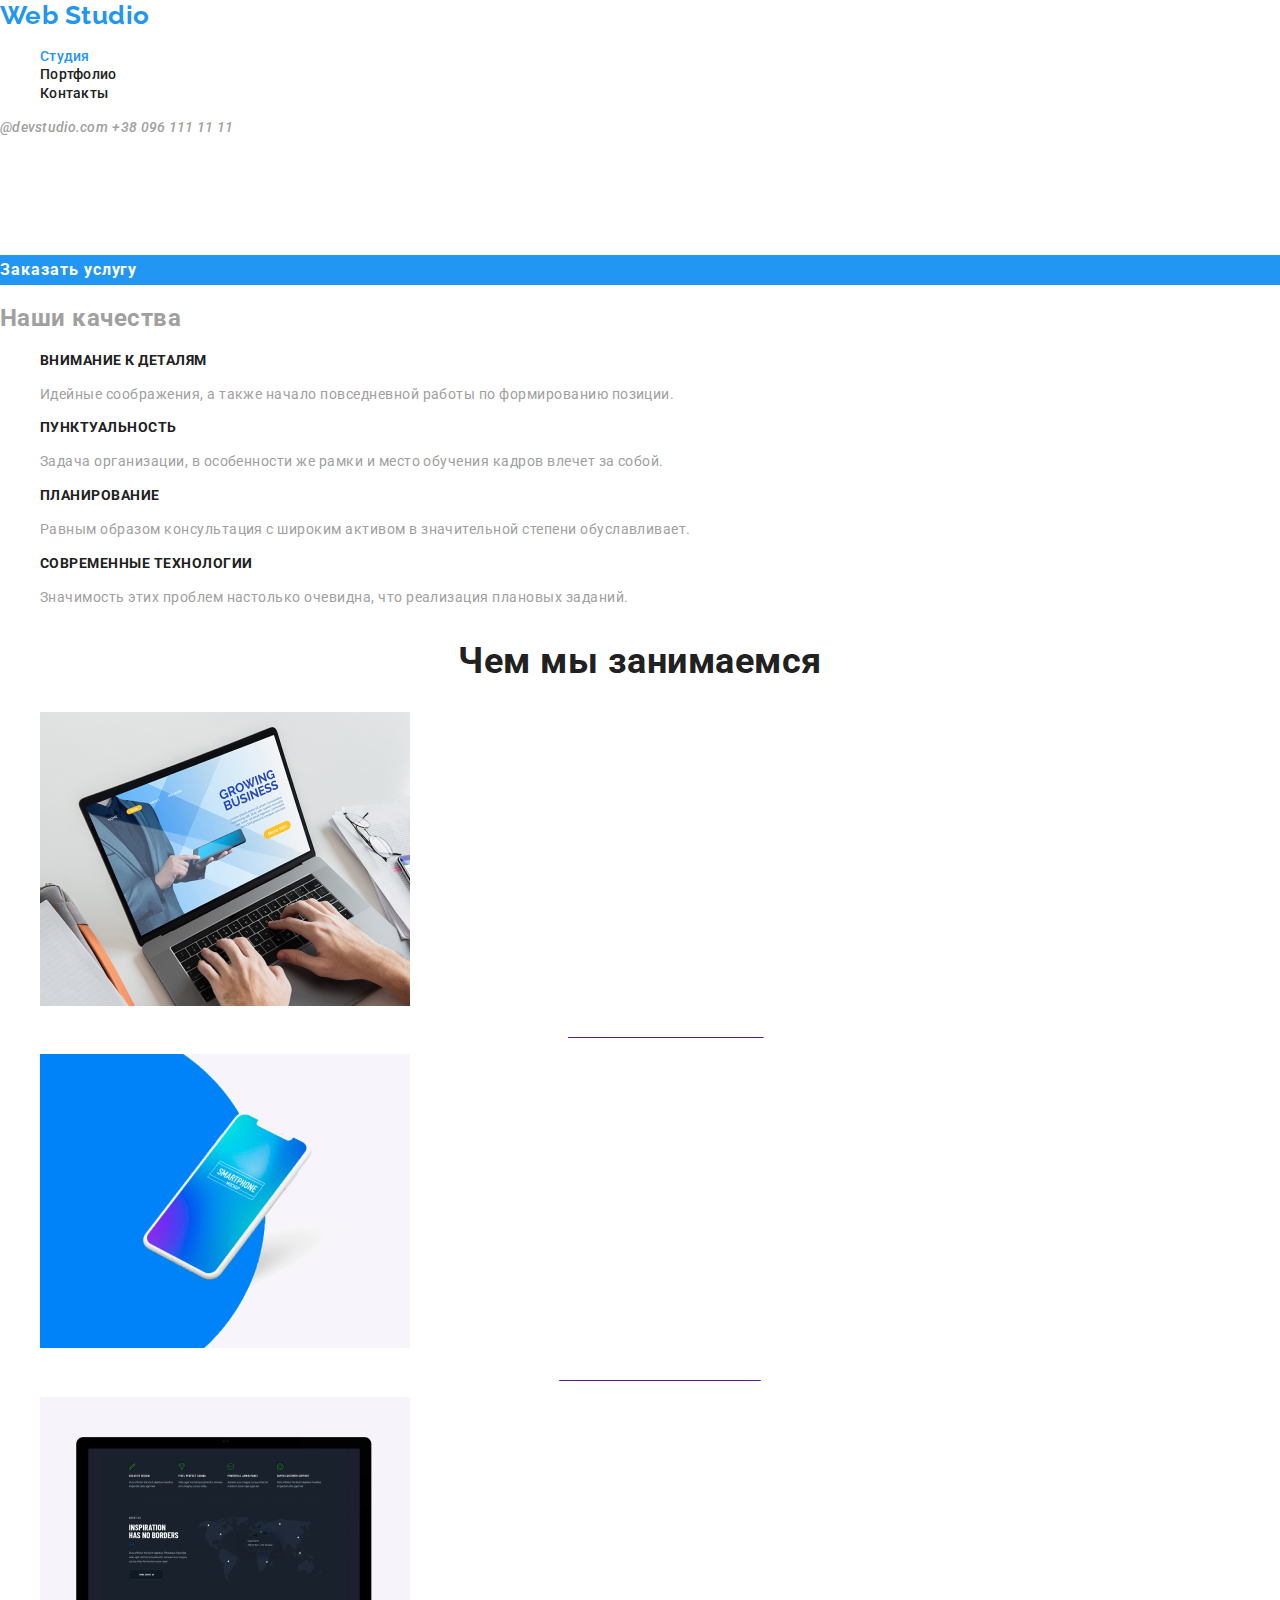
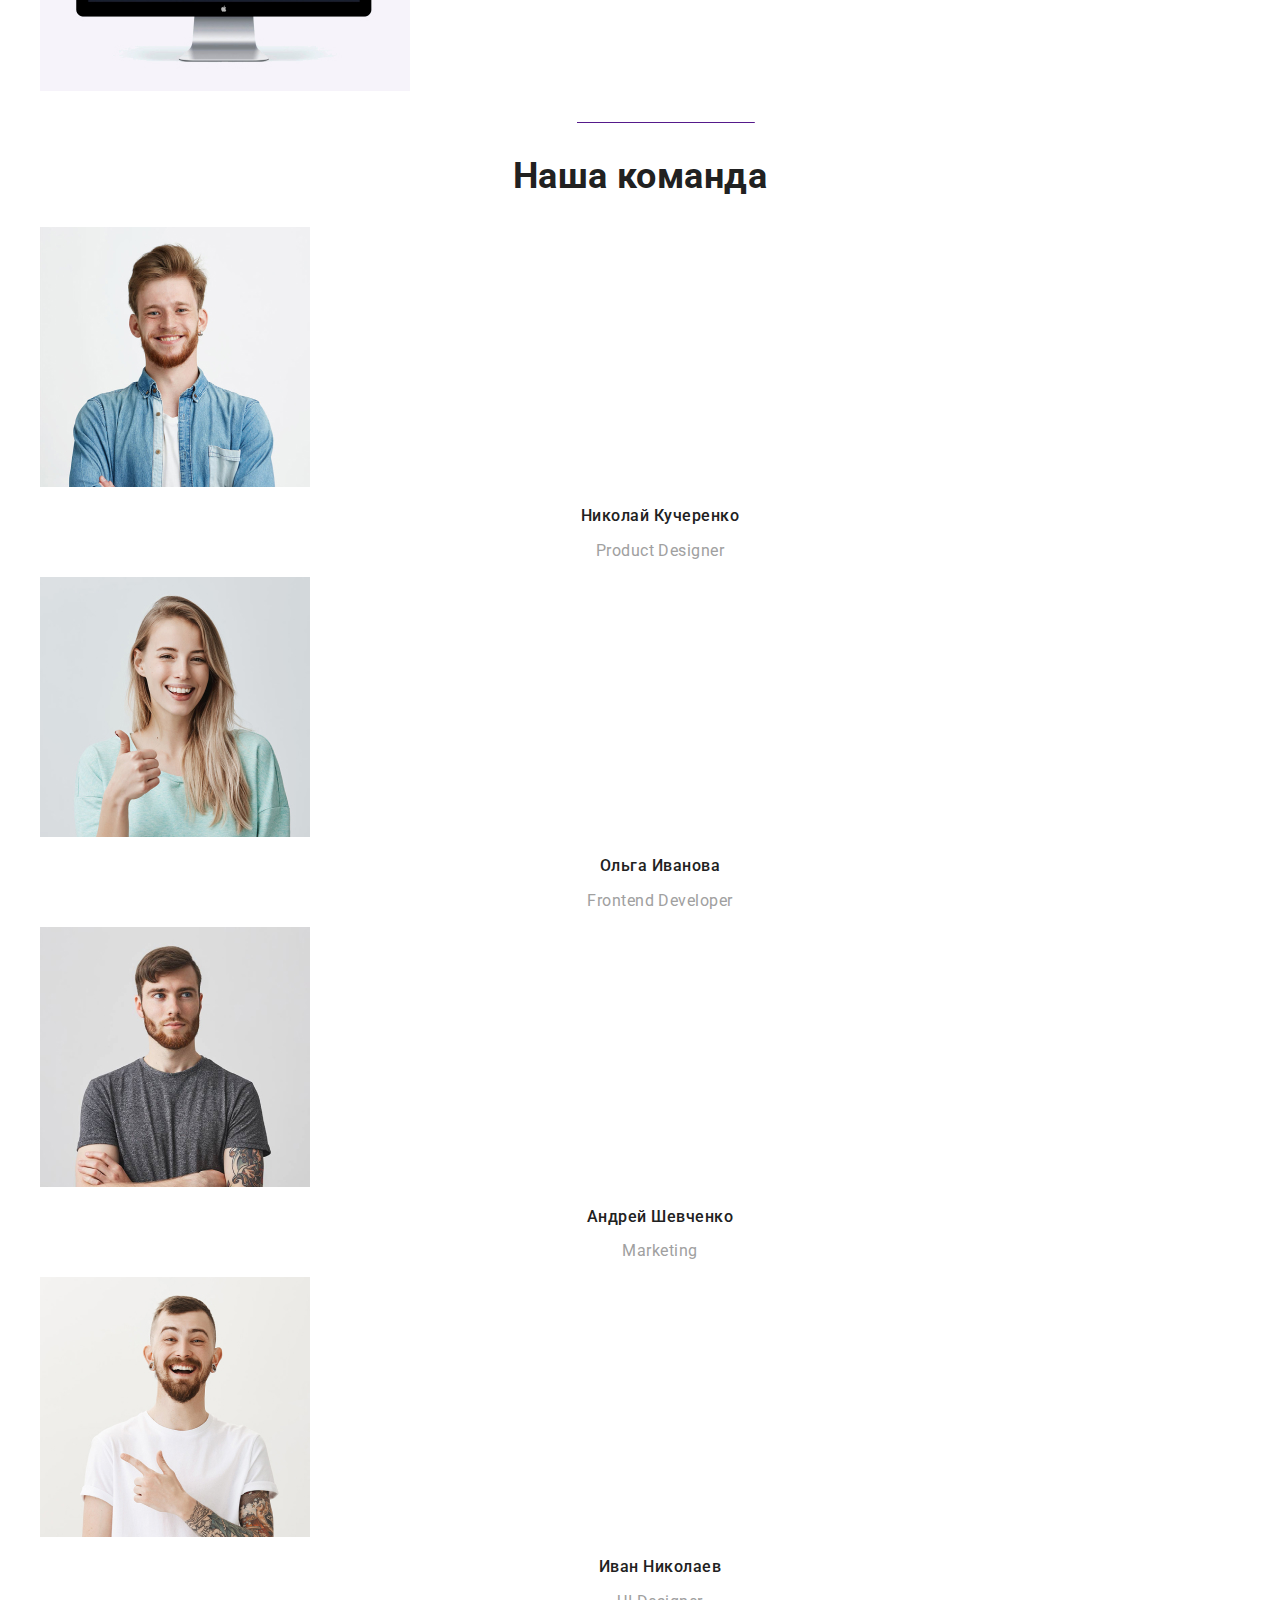
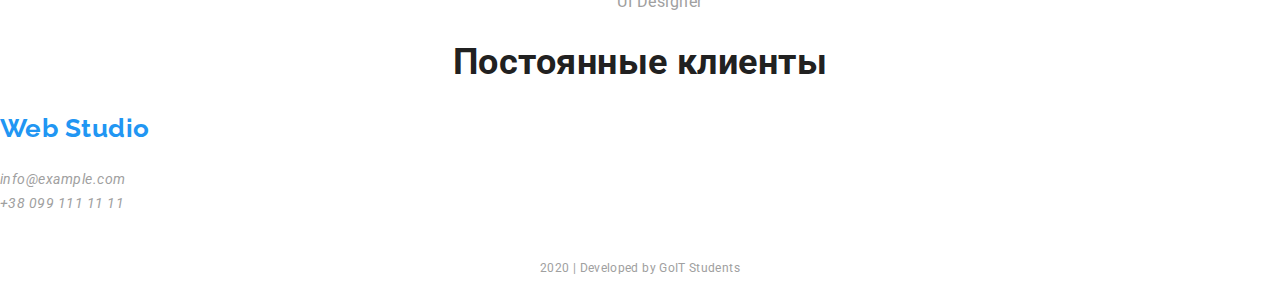
==== index.html @ 9e02251f "clone repository" ====
<!DOCTYPE html>
<html lang="ru">
  <head>
    <meta charset="UTF-8" />
    <meta name="viewport" content="width=device-width, initial-scale=1.0" />
    <title>Document</title>
    <link
      href="https://fonts.googleapis.com/css2?family=Raleway:wght@700&family=Roboto:wght@400;500;700&display=swap"
      rel="stylesheet"
    />
    <link
      rel="stylesheet"
      href="https://cdnjs.cloudflare.com/ajax/libs/modern-normalize/0.6.0/modern-normalize.min.css"
    />

    <link rel="stylesheet" href="./css/styles.css" />
  </head>
  <body class="page">
    <header>
      <nav>
        <a href="./index.html" class="logo"> Web Studio</a>
        <ul class="site-nav">
          <li><a href="./index.html" class="link current">Студия</a></li>
          <li><a href="./portfolio.html" class="link">Портфолио</a></li>
          <li><a href="" class="link">Контакты</a></li>
        </ul>
      </nav>
      <address class="auth-nav">
        <a href="info@devstudio.com" class="adress-link"> @devstudio.com</a>
        <a href="tel:+380961111111" class="adress-link"> +38 096 111 11 11</a>
      </address>
    </header>
    <main>
      <section class="hero">
        <h1 class="hero-title">Эффективные решения для вашего бизнеса</h1>
        <a href="" class="button">Заказать услугу</a>
      </section>
      <section class="section">
        <h2>Наши качества</h2>
        <ul class="advantages">
          <li>
            <a href=""></a>
            <h3 class="advantages-title">Внимание к деталям</h3>
            <p class="advantages-text">
              Идейные соображения, а также начало повседневной работы по
              формированию позиции.
            </p>
          </li>
          <li>
            <a href=""></a>
            <h3 class="advantages-title">Пунктуальность</h3>
            <p class="advantages-text">
              Задача организации, в особенности же рамки и место обучения кадров
              влечет за собой.
            </p>
          </li>
          <li>
            <a href=""></a>
            <h3 class="advantages-title">Планирование</h3>
            <p class="advantages-text">
              Равным образом консультация с широким активом в значительной
              степени обуславливает.
            </p>
          </li>
          <li>
            <a href=""></a>
            <h3 class="advantages-title">Современные технологии</h3>
            <p class="advantages-text">
              Значимость этих проблем настолько очевидна, что реализация
              плановых заданий.
            </p>
          </li>
        </ul>
      </section>
      <section class="section">
        <h2 class="section-title">Чем мы занимаемся</h2>
        <ul class="specialty">
          <li>
            <a href=""
              ><img src="./img/img1.jpg" alt="" width="370" />
              <h3 class="specialty-title">Десктопные приложения</h3></a
            >
          </li>
          <li>
            <a href=""
              ><img src="./img/box.jpg" alt="" width="370" />
              <h3 class="specialty-title">Мобильные приложения</h3></a
            >
          </li>
          <li>
            <a href=""
              ><img src="./img/img2.jpg" alt="" width="370" />
              <h3 class="specialty-title">Дизайнерские решения</h3></a
            >
          </li>
        </ul>
      </section>
      <section class="section">
        <h2 class="section-title">Наша команда</h2>
        <ul class="team">
          <li>
            <img src="./img/img3.jpg" alt="" width="270" />
            <h3 class="team-title">Николай Кучеренко</h3>
            <p class="team-worker">Product Designer</p>
            <ul>
              <li><a href="" aria-label="Instagram" class="team-link"></a></li>
              <li><a href="" aria-label="Twitter" class="team-link"></a></li>
              <li><a href="" aria-label="Facebook" class="team-link"></a></li>
              <li><a href="" aria-label="linkedin" class="team-link"></a></li>
            </ul>
          </li>
          <li>
            <img src="./img/img4.jpg" alt="" width="270" />
            <h3 class="team-title">Ольга Иванова</h3>
            <p class="team-worker">Frontend Developer</p>
            <ul>
              <li><a href="" aria-label="Instagram" class="team-link"></a></li>
              <li><a href="" aria-label="Twitter" class="team-link"></a></li>
              <li><a href="" aria-label="Facebook" class="team-link"></a></li>
              <li><a href="" aria-label="linkedin" class="team-link"></a></li>
            </ul>
          </li>
          <li>
            <img src="./img/img5.jpg" alt="" width="270" />
            <h3 class="team-title">Андрей Шевченко</h3>
            <p class="team-worker">Marketing</p>
            <ul>
              <li><a href="" aria-label="Instagram" class="team-link"></a></li>
              <li><a href="" aria-label="Twitter" class="team-link"></a></li>
              <li><a href="" aria-label="Facebook" class="team-link"></a></li>
              <li><a href="" aria-label="linkedin" class="team-link"></a></li>
            </ul>
          </li>
          <li>
            <img src="./img/img6.jpg " alt="" width="270" />
            <h3 class="team-title">Иван Николаев</h3>
            <p class="team-worker">UI Designer</p>
            <ul>
              <li><a href="" aria-label="Instagram" class="team-link"></a></li>
              <li><a href="" aria-label="Twitter" class="team-link"></a></li>
              <li><a href="" aria-label="Facebook" class="team-link"></a></li>
              <li><a href="" aria-label="linkedin" class="team-link"></a></li>
            </ul>
          </li>
        </ul>
      </section>
      <section class="section">
        <h2 class="section-title">Постоянные клиенты</h2>
        <ul class="customers">
          <li>
            <a
              href=""
              aria-label="Ссылка на компанию1"
              class="customers-link"
            ></a>
          </li>
          <li>
            <a
              href=""
              aria-label="Ссылка на компанию2"
              class="customers-lihk"
            ></a>
          </li>
          <li>
            <a
              href=""
              aria-label="Ссылка на компанию3"
              class="customers-lihk"
            ></a>
          </li>
          <li>
            <a
              href=""
              aria-label="Ссылка на компанию4"
              class="customers-lihk"
            ></a>
          </li>
          <li>
            <a
              href=""
              aria-label="Ссылка на компанию5"
              class="customers-lihk"
            ></a>
          </li>
          <li>
            <a
              href=""
              aria-label="Ссылка на компанию6"
              class="customers-lihk"
            ></a>
          </li>
        </ul>
      </section>
    </main>
    <footer>
      <div>
        <a href="./index.html" class="logo">Web Studio</a>
        <address>
          <span class="footer-title">г. Киев, пр-т Леси Украинки, 26</span>
          <br />
          <a href="info@example.com" class="footer-adress">info@example.com</a>
          <br />
          <a href="+380991111111" class="footer-adress">+38 099 111 11 11</a>
        </address>
      </div>
      <div>
        <b class="footer-title">присоединяйтесь</b>
        <ul>
          <li>
            <a
              href=""
              aria-label="ссылка на Instagram"
              class="socials-link"
            ></a>
          </li>
          <li><a href="" aria-label="Twitter" class="socials-link"></a></li>
          <li><a href="" aria-label="Facebook" class="socials-link"></a></li>
          <li><a href="" aria-label="linkedin" class="socials-link"></a></li>
        </ul>
      </div>
      <p class="last-line">2020 | Developed by GoIT Students</p>
    </footer>
  </body>
</html>
---- css/styles.css ----
:root {
  --primary-text-color: #a0a0a0;
  --title-text-color: #212121;
  --white-title-text-color: #ffffff;
  --accent-color: #2196f3;
  --footer-text-color: rgba(255, 255, 255, 0.6);
  --last-content: rgba(255, 255, 255, 0.4);
  --portfolio-button: #F5F4FA;
  --portfolio-text: #757575;
}
.page {
  background-color: var(--white-title-text-color);
  color: var(--primary-text-color);

  font-family: Roboto, sans-serif;
  letter-spacing: 0.03em;
}
ul {
  list-style: none;
}
.logo {
  color: var(--accent-color);
  font-family: Raleway, sans-serif;
  text-decoration: none;

  font-weight: 700;
  font-size: 26px;
  line-height: 1.19;
}
/*site-nav*/

.site-nav .link {
  color: var(--title-text-color);
  letter-spacing: 0.02em;
  text-decoration: none;

  font-weight: 500;
  font-size: 14px;
  line-height: 1.14;
}
.site-nav .link:hover,
.site-nav .link:focus {
  color: var(--accent-color);
}
.site-nav .link.current {
  color: var(--accent-color);
}
.auth-nav .adress-link {
  color: var(--primary-text-color);
  letter-spacing: 0.02em;
  text-decoration: none;

  font-weight: 500;
  font-size: 14px;
  line-height: 1.14;
}
.adress-link:hover,
.adress-link:focus {
  color: var(--accent-color);
}
/* main*/
.hero {
  letter-spacing: 0.06em;
}
.hero .hero-title,
.hero .hero-link {
  color: var(--white-title-text-color);
}
.hero .hero-title {
  font-weight: 900;
  font-size: 44px;
  line-height: 1.36;
  text-align: center;
  text-transform: uppercase;
}
.hero .button {
  font-weight: 700;
  font-size: 16px;
  line-height: 1.87;
  display: flex;
  align-items: center;
  text-align: center;
  text-decoration: none;
}

.section-title {
  color: var(--title-text-color);

  font-weight: 700;
  font-size: 36px;
  line-height: 1.17;
  text-align: center;
}
.advantages .advantages-title {
  color: var(--title-text-color);

  font-weight: 700;
  font-size: 14px;
  line-height: 1.14;
  text-transform: uppercase;
}
.advantages-text {
  font-size: 14px;
  line-height: 1.71;
}
.specialty-title {
  color: var(--white-title-text-color);

  font-weight: 700;
  font-size: 14px;
  line-height: 1.14;
  text-align: center;
  text-transform: uppercase;
}
.team-title {
  color: var(--title-text-color);

  font-weight: 500;
  font-size: 16px;
  line-height: 1.18;
  text-align: center;
}
.team-link:hover,
.team-link:focus {
  color: var(--accent-color);
}
.team-worker {
  font-size: 16px;
  line-height: 1.18;
  text-align: center;
}
.customers-link:hover,
.customers-link:focus {
  color: var(--accent-color);
}
.button {
  color: var(--white-title-text-color);
  background-color: var(--accent-color);
  font-family: inherit;
}
/*footer*/
.socials-link:hover,
.socials-link:focus {
  color: var(--accent-color);
}
.footer-title {
  color: var(--white-title-text-color);
  font-size: 14px;
  line-height: 1.71;
}
.footer-adress {
  color: var(--primary-text-color);
  font-size: 14px;
  line-height: 1.71;
  text-decoration: none;
}
.socials-link:hover,
.socials-link:focus {
  color: var(--accent-color);
}
.last-line {
  font-size: 12px;
  line-height: 2;
  text-align: center;
  letter-spacing: 0.03em;
}
/*portfolio*/
.button-link {
  color: var(--title-text-color);
  background-color: var(--portfolio-button)

  font-weight: 500;
  font-size: 16px;
  line-height: 1.62;
  text-align: center;
  
}
.portfolio-titles {
  color: var(--title-text-color);

  font-weight: 700;
  font-size: 18px;
  line-height: 2;
  letter-spacing: 0.06em;
}
.portfolio-text {
  color: var(--portfolio-text);
  font-weight: 700;
  font-size: 18px;
  line-height: 2;
  letter-spacing: 0.06em;
}
.portfolio-text-accent {
  color: var(--white-title-text-color);
  background-color: var(--accent-color);

  font-size: 18px;
  line-height: 1.56;
}
.portfolio-links {
  text-decoration: none;
}
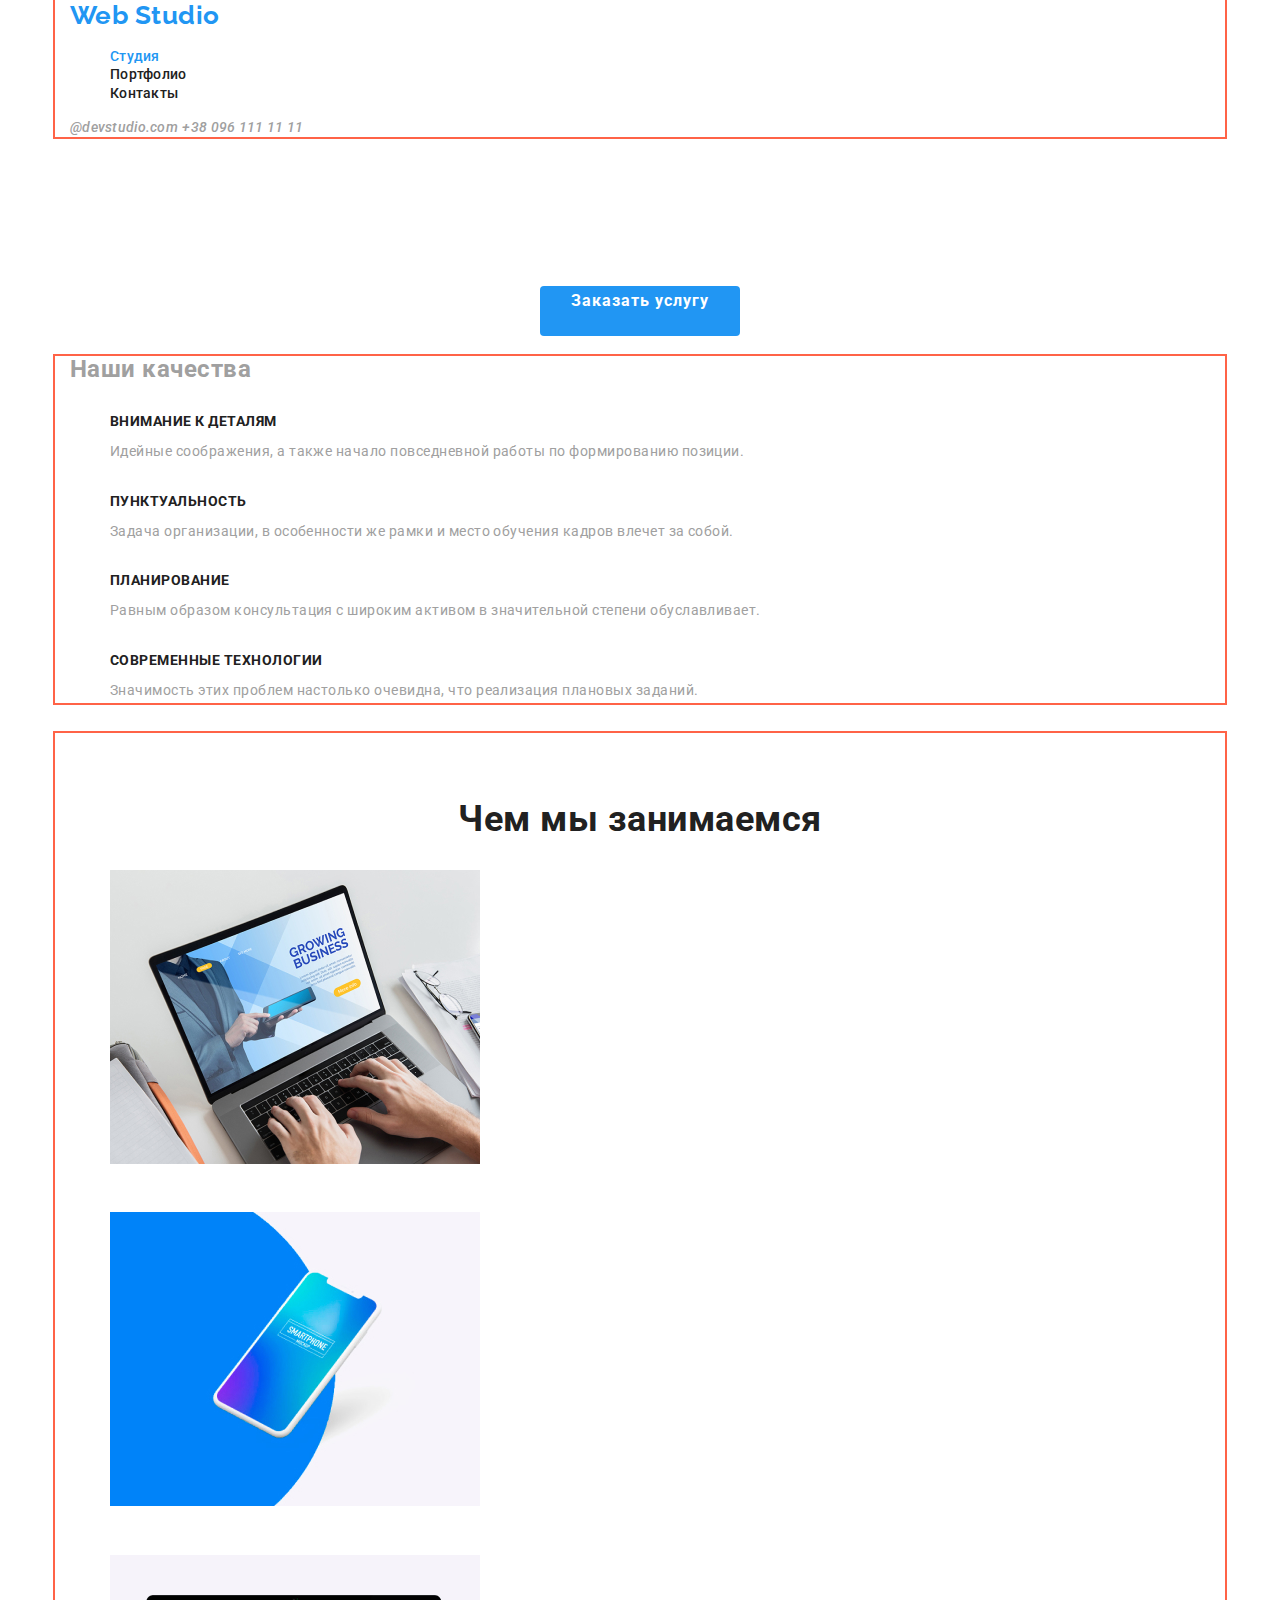
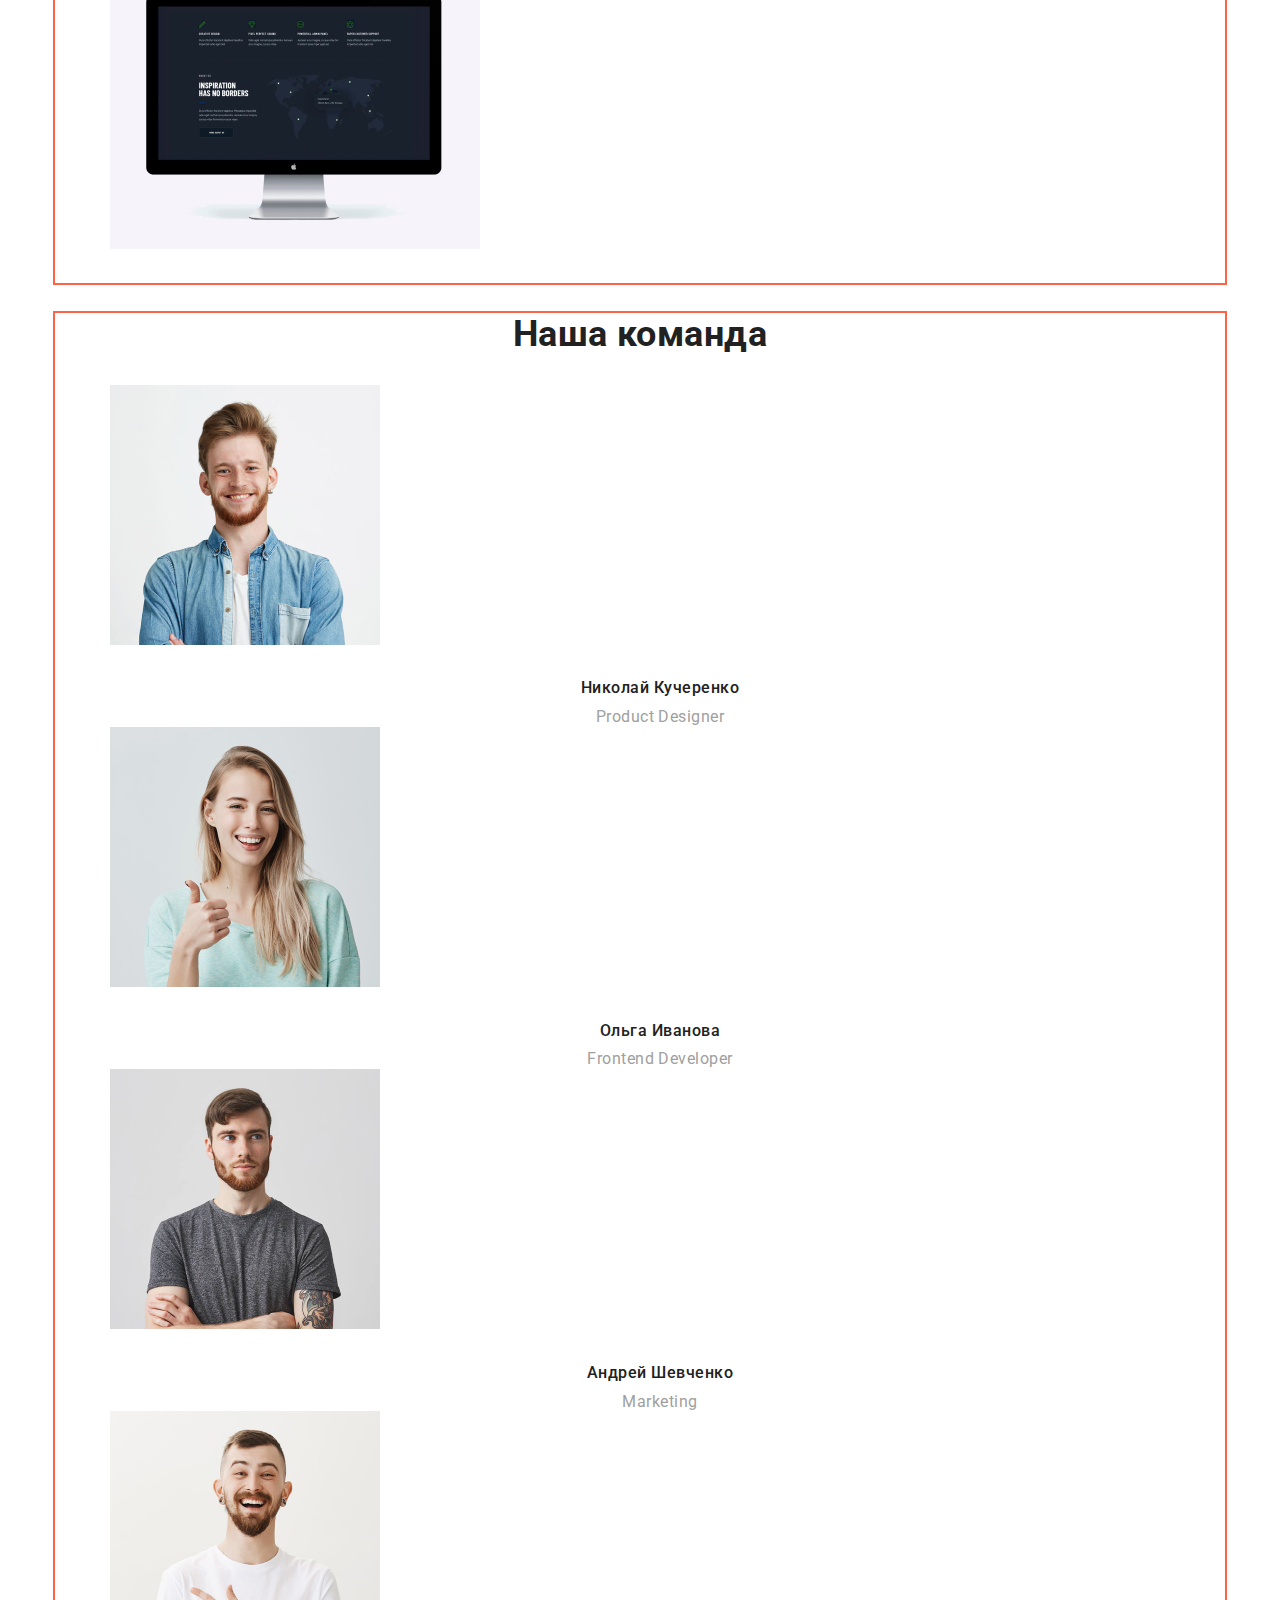
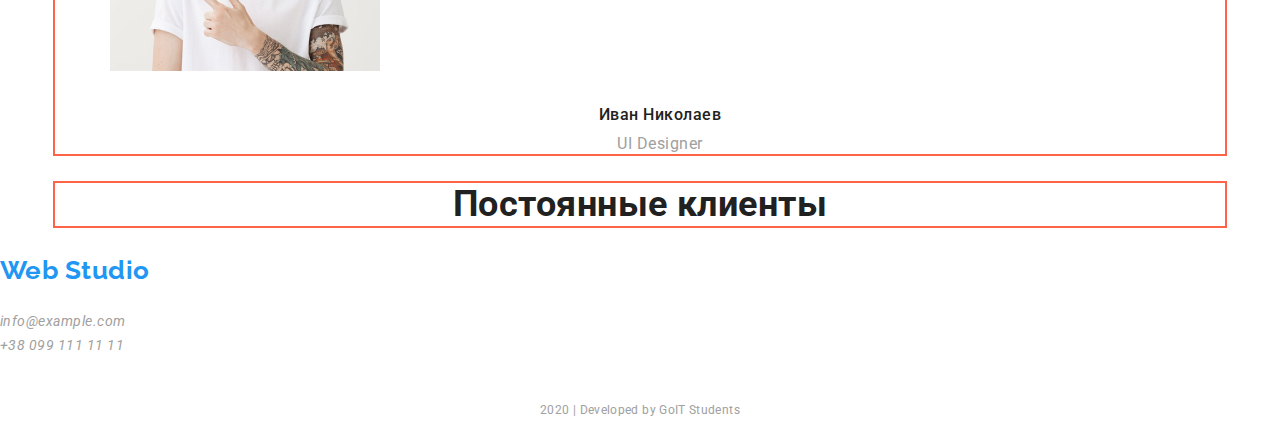
==== commit 78e5fd6b: "3" ====
--- a/index.html
+++ b/index.html
@@ -1,224 +1,253 @@
-<!DOCTYPE html>
-<html lang="ru">
-  <head>
-    <meta charset="UTF-8" />
-    <meta name="viewport" content="width=device-width, initial-scale=1.0" />
-    <title>Document</title>
-    <link
-      href="https://fonts.googleapis.com/css2?family=Raleway:wght@700&family=Roboto:wght@400;500;700&display=swap"
-      rel="stylesheet"
-    />
-    <link
-      rel="stylesheet"
-      href="https://cdnjs.cloudflare.com/ajax/libs/modern-normalize/0.6.0/modern-normalize.min.css"
-    />
-
-    <link rel="stylesheet" href="./css/styles.css" />
-  </head>
-  <body class="page">
-    <header>
-      <nav>
-        <a href="./index.html" class="logo"> Web Studio</a>
-        <ul class="site-nav">
-          <li><a href="./index.html" class="link current">Студия</a></li>
-          <li><a href="./portfolio.html" class="link">Портфолио</a></li>
-          <li><a href="" class="link">Контакты</a></li>
-        </ul>
-      </nav>
-      <address class="auth-nav">
-        <a href="info@devstudio.com" class="adress-link"> @devstudio.com</a>
-        <a href="tel:+380961111111" class="adress-link"> +38 096 111 11 11</a>
-      </address>
-    </header>
-    <main>
-      <section class="hero">
-        <h1 class="hero-title">Эффективные решения для вашего бизнеса</h1>
-        <a href="" class="button">Заказать услугу</a>
-      </section>
-      <section class="section">
-        <h2>Наши качества</h2>
-        <ul class="advantages">
-          <li>
-            <a href=""></a>
-            <h3 class="advantages-title">Внимание к деталям</h3>
-            <p class="advantages-text">
-              Идейные соображения, а также начало повседневной работы по
-              формированию позиции.
-            </p>
-          </li>
-          <li>
-            <a href=""></a>
-            <h3 class="advantages-title">Пунктуальность</h3>
-            <p class="advantages-text">
-              Задача организации, в особенности же рамки и место обучения кадров
-              влечет за собой.
-            </p>
-          </li>
-          <li>
-            <a href=""></a>
-            <h3 class="advantages-title">Планирование</h3>
-            <p class="advantages-text">
-              Равным образом консультация с широким активом в значительной
-              степени обуславливает.
-            </p>
-          </li>
-          <li>
-            <a href=""></a>
-            <h3 class="advantages-title">Современные технологии</h3>
-            <p class="advantages-text">
-              Значимость этих проблем настолько очевидна, что реализация
-              плановых заданий.
-            </p>
-          </li>
-        </ul>
-      </section>
-      <section class="section">
-        <h2 class="section-title">Чем мы занимаемся</h2>
-        <ul class="specialty">
-          <li>
-            <a href=""
-              ><img src="./img/img1.jpg" alt="" width="370" />
-              <h3 class="specialty-title">Десктопные приложения</h3></a
-            >
-          </li>
-          <li>
-            <a href=""
-              ><img src="./img/box.jpg" alt="" width="370" />
-              <h3 class="specialty-title">Мобильные приложения</h3></a
-            >
-          </li>
-          <li>
-            <a href=""
-              ><img src="./img/img2.jpg" alt="" width="370" />
-              <h3 class="specialty-title">Дизайнерские решения</h3></a
-            >
-          </li>
-        </ul>
-      </section>
-      <section class="section">
-        <h2 class="section-title">Наша команда</h2>
-        <ul class="team">
-          <li>
-            <img src="./img/img3.jpg" alt="" width="270" />
-            <h3 class="team-title">Николай Кучеренко</h3>
-            <p class="team-worker">Product Designer</p>
-            <ul>
-              <li><a href="" aria-label="Instagram" class="team-link"></a></li>
-              <li><a href="" aria-label="Twitter" class="team-link"></a></li>
-              <li><a href="" aria-label="Facebook" class="team-link"></a></li>
-              <li><a href="" aria-label="linkedin" class="team-link"></a></li>
-            </ul>
-          </li>
-          <li>
-            <img src="./img/img4.jpg" alt="" width="270" />
-            <h3 class="team-title">Ольга Иванова</h3>
-            <p class="team-worker">Frontend Developer</p>
-            <ul>
-              <li><a href="" aria-label="Instagram" class="team-link"></a></li>
-              <li><a href="" aria-label="Twitter" class="team-link"></a></li>
-              <li><a href="" aria-label="Facebook" class="team-link"></a></li>
-              <li><a href="" aria-label="linkedin" class="team-link"></a></li>
-            </ul>
-          </li>
-          <li>
-            <img src="./img/img5.jpg" alt="" width="270" />
-            <h3 class="team-title">Андрей Шевченко</h3>
-            <p class="team-worker">Marketing</p>
-            <ul>
-              <li><a href="" aria-label="Instagram" class="team-link"></a></li>
-              <li><a href="" aria-label="Twitter" class="team-link"></a></li>
-              <li><a href="" aria-label="Facebook" class="team-link"></a></li>
-              <li><a href="" aria-label="linkedin" class="team-link"></a></li>
-            </ul>
-          </li>
-          <li>
-            <img src="./img/img6.jpg " alt="" width="270" />
-            <h3 class="team-title">Иван Николаев</h3>
-            <p class="team-worker">UI Designer</p>
-            <ul>
-              <li><a href="" aria-label="Instagram" class="team-link"></a></li>
-              <li><a href="" aria-label="Twitter" class="team-link"></a></li>
-              <li><a href="" aria-label="Facebook" class="team-link"></a></li>
-              <li><a href="" aria-label="linkedin" class="team-link"></a></li>
-            </ul>
-          </li>
-        </ul>
-      </section>
-      <section class="section">
-        <h2 class="section-title">Постоянные клиенты</h2>
-        <ul class="customers">
-          <li>
-            <a
-              href=""
-              aria-label="Ссылка на компанию1"
-              class="customers-link"
-            ></a>
-          </li>
-          <li>
-            <a
-              href=""
-              aria-label="Ссылка на компанию2"
-              class="customers-lihk"
-            ></a>
-          </li>
-          <li>
-            <a
-              href=""
-              aria-label="Ссылка на компанию3"
-              class="customers-lihk"
-            ></a>
-          </li>
-          <li>
-            <a
-              href=""
-              aria-label="Ссылка на компанию4"
-              class="customers-lihk"
-            ></a>
-          </li>
-          <li>
-            <a
-              href=""
-              aria-label="Ссылка на компанию5"
-              class="customers-lihk"
-            ></a>
-          </li>
-          <li>
-            <a
-              href=""
-              aria-label="Ссылка на компанию6"
-              class="customers-lihk"
-            ></a>
-          </li>
-        </ul>
-      </section>
-    </main>
-    <footer>
-      <div>
-        <a href="./index.html" class="logo">Web Studio</a>
-        <address>
-          <span class="footer-title">г. Киев, пр-т Леси Украинки, 26</span>
-          <br />
-          <a href="info@example.com" class="footer-adress">info@example.com</a>
-          <br />
-          <a href="+380991111111" class="footer-adress">+38 099 111 11 11</a>
-        </address>
-      </div>
-      <div>
-        <b class="footer-title">присоединяйтесь</b>
-        <ul>
-          <li>
-            <a
-              href=""
-              aria-label="ссылка на Instagram"
-              class="socials-link"
-            ></a>
-          </li>
-          <li><a href="" aria-label="Twitter" class="socials-link"></a></li>
-          <li><a href="" aria-label="Facebook" class="socials-link"></a></li>
-          <li><a href="" aria-label="linkedin" class="socials-link"></a></li>
-        </ul>
-      </div>
-      <p class="last-line">2020 | Developed by GoIT Students</p>
-    </footer>
-  </body>
-</html>
+<!DOCTYPE html>
+<html lang="ru">
+  <head>
+    <meta charset="UTF-8" />
+    <meta name="viewport" content="width=device-width, initial-scale=1.0" />
+    <title>Document</title>
+    <link
+      href="https://fonts.googleapis.com/css2?family=Raleway:wght@700&family=Roboto:wght@400;500;700&display=swap"
+      rel="stylesheet"
+    />
+    <link
+      rel="stylesheet"
+      href="https://cdnjs.cloudflare.com/ajax/libs/modern-normalize/0.6.0/modern-normalize.min.css"
+    />
+    <link rel="stylesheet" href="./css/styles.css" />
+  </head>
+  <body class="page">
+    <header>
+      <div class="container">
+        <nav class="header-nav">
+          <a href="./index.html" class="logo"> Web Studio</a>
+          <ul class="site-nav">
+            <li><a href="./index.html" class="link current">Студия</a></li>
+            <li><a href="./portfolio.html" class="link">Портфолио</a></li>
+            <li><a href="" class="link">Контакты</a></li>
+          </ul>
+        </nav>
+        <address class="auth-nav">
+          <a href="info@devstudio.com" class="adress-link"> @devstudio.com</a>
+          <a href="tel:+380961111111" class="adress-link"> +38 096 111 11 11</a>
+        </address>
+      </div>
+    </header>
+    <main>
+      <section class="hero">
+        <h1 class="hero-title">
+          Эффективные решения для вашего бизнеса
+        </h1>
+        <a href="#" class="button">Заказать услугу</a>
+      </section>
+      <section class="section">
+        <div class="container">
+          <h2>Наши качества</h2>
+          <ul class="advantages">
+            <li>
+              <a href="./img/"></a>
+              <h3 class="advantages-title">Внимание к деталям</h3>
+              <p class="advantages-text">
+                Идейные соображения, а также начало повседневной работы по
+                формированию позиции.
+              </p>
+            </li>
+            <li>
+              <a href="#"></a>
+              <h3 class="advantages-title">Пунктуальность</h3>
+              <p class="advantages-text">
+                Задача организации, в особенности же рамки и место обучения
+                кадров влечет за собой.
+              </p>
+            </li>
+            <li>
+              <a href="#"></a>
+              <h3 class="advantages-title">Планирование</h3>
+              <p class="advantages-text">
+                Равным образом консультация с широким активом в значительной
+                степени обуславливает.
+              </p>
+            </li>
+            <li>
+              <a href="#"></a>
+              <h3 class="advantages-title">Современные технологии</h3>
+              <p class="advantages-text">
+                Значимость этих проблем настолько очевидна, что реализация
+                плановых заданий.
+              </p>
+            </li>
+          </ul>
+        </div>
+      </section>
+      <section class="section">
+        <div class="container">
+          <h2 class="section-title skills">Чем мы занимаемся</h2>
+          <ul class="specialty">
+            <li>
+              <img src="./img/img1.jpg" alt="" width="370" />
+              <h3 class="specialty-title">Десктопные приложения</h3>
+            </li>
+            <li>
+              <img src="./img/box.jpg" alt="" width="370" />
+              <h3 class="specialty-title">Мобильные приложения</h3>
+            </li>
+            <li>
+              <img src="./img/img2.jpg" alt="" width="370" />
+              <h3 class="specialty-title">Дизайнерские решения</h3>
+            </li>
+          </ul>
+        </div>
+      </section>
+      <section class="section">
+        <div class="container">
+          <h2 class="section-title">Наша команда</h2>
+          <ul class="team">
+            <li>
+              <img src="./img/img3.jpg" alt="" width="270" />
+              <h3 class="team-title">Николай Кучеренко</h3>
+              <p class="team-worker">Product Designer</p>
+              <ul>
+                <li>
+                  <a href="#" aria-label="Instagram" class="team-link"></a>
+                </li>
+                <li><a href="#" aria-label="Twitter" class="team-link"></a></li>
+                <li>
+                  <a href="#" aria-label="Facebook" class="team-link"></a>
+                </li>
+                <li>
+                  <a href="#" aria-label="linkedin" class="team-link"></a>
+                </li>
+              </ul>
+            </li>
+            <li>
+              <img src="./img/img4.jpg" alt="" width="270" />
+              <h3 class="team-title">Ольга Иванова</h3>
+              <p class="team-worker">Frontend Developer</p>
+              <ul>
+                <li>
+                  <a href="#" aria-label="Instagram" class="team-link"></a>
+                </li>
+                <li><a href="#" aria-label="Twitter" class="team-link"></a></li>
+                <li>
+                  <a href="#" aria-label="Facebook" class="team-link"></a>
+                </li>
+                <li>
+                  <a href="#" aria-label="linkedin" class="team-link"></a>
+                </li>
+              </ul>
+            </li>
+            <li>
+              <img src="./img/img5.jpg" alt="" width="270" />
+              <h3 class="team-title">Андрей Шевченко</h3>
+              <p class="team-worker">Marketing</p>
+              <ul>
+                <li>
+                  <a href="#" aria-label="Instagram" class="team-link"></a>
+                </li>
+                <li><a href="#" aria-label="Twitter" class="team-link"></a></li>
+                <li>
+                  <a href="#" aria-label="Facebook" class="team-link"></a>
+                </li>
+                <li>
+                  <a href="#" aria-label="linkedin" class="team-link"></a>
+                </li>
+              </ul>
+            </li>
+            <li>
+              <img src="./img/img6.jpg " alt="" width="270" />
+              <h3 class="team-title">Иван Николаев</h3>
+              <p class="team-worker">UI Designer</p>
+              <ul>
+                <li>
+                  <a href="#" aria-label="Instagram" class="team-link"></a>
+                </li>
+                <li><a href="#" aria-label="Twitter" class="team-link"></a></li>
+                <li>
+                  <a href="#" aria-label="Facebook" class="team-link"></a>
+                </li>
+                <li>
+                  <a href="#" aria-label="linkedin" class="team-link"></a>
+                </li>
+              </ul>
+            </li>
+          </ul>
+        </div>
+      </section>
+      <section class="section">
+        <div class="container">
+          <h2 class="section-title">Постоянные клиенты</h2>
+          <ul class="customers">
+            <li>
+              <a
+                href="#"
+                aria-label="Ссылка на компанию1"
+                class="customers-link"
+              ></a>
+            </li>
+            <li>
+              <a
+                href="#"
+                aria-label="Ссылка на компанию2"
+                class="customers-lihk"
+              ></a>
+            </li>
+            <li>
+              <a
+                href="#"
+                aria-label="Ссылка на компанию3"
+                class="customers-lihk"
+              ></a>
+            </li>
+            <li>
+              <a
+                href="#"
+                aria-label="Ссылка на компанию4"
+                class="customers-lihk"
+              ></a>
+            </li>
+            <li>
+              <a
+                href="#"
+                aria-label="Ссылка на компанию5"
+                class="customers-lihk"
+              ></a>
+            </li>
+            <li>
+              <a
+                href="#"
+                aria-label="Ссылка на компанию6"
+                class="customers-lihk"
+              ></a>
+            </li>
+          </ul>
+        </div>
+      </section>
+    </main>
+    <footer>
+      <div>
+        <a href="./index.html" class="logo">Web Studio</a>
+        <address>
+          <span class="footer-title">г. Киев, пр-т Леси Украинки, 26</span>
+          <br />
+          <a href="info@example.com" class="footer-adress">info@example.com</a>
+          <br />
+          <a href="+380991111111" class="footer-adress">+38 099 111 11 11</a>
+        </address>
+      </div>
+      <div>
+        <b class="footer-title">присоединяйтесь</b>
+        <ul>
+          <li>
+            <a
+              href="#"
+              aria-label="ссылка на Instagram"
+              class="socials-link"
+            ></a>
+          </li>
+          <li><a href="#" aria-label="Twitter" class="socials-link"></a></li>
+          <li><a href="#" aria-label="Facebook" class="socials-link"></a></li>
+          <li><a href="#" aria-label="linkedin" class="socials-link"></a></li>
+        </ul>
+      </div>
+      <p class="last-line">2020 | Developed by GoIT Students</p>
+    </footer>
+  </body>
+</html>
--- a/css/styles.css
+++ b/css/styles.css
@@ -1,202 +1,244 @@
-:root {
-  --primary-text-color: #a0a0a0;
-  --title-text-color: #212121;
-  --white-title-text-color: #ffffff;
-  --accent-color: #2196f3;
-  --footer-text-color: rgba(255, 255, 255, 0.6);
-  --last-content: rgba(255, 255, 255, 0.4);
-  --portfolio-button: #F5F4FA;
-  --portfolio-text: #757575;
-}
-.page {
-  background-color: var(--white-title-text-color);
-  color: var(--primary-text-color);
-
-  font-family: Roboto, sans-serif;
-  letter-spacing: 0.03em;
-}
-ul {
-  list-style: none;
-}
-.logo {
-  color: var(--accent-color);
-  font-family: Raleway, sans-serif;
-  text-decoration: none;
-
-  font-weight: 700;
-  font-size: 26px;
-  line-height: 1.19;
-}
-/*site-nav*/
-
-.site-nav .link {
-  color: var(--title-text-color);
-  letter-spacing: 0.02em;
-  text-decoration: none;
-
-  font-weight: 500;
-  font-size: 14px;
-  line-height: 1.14;
-}
-.site-nav .link:hover,
-.site-nav .link:focus {
-  color: var(--accent-color);
-}
-.site-nav .link.current {
-  color: var(--accent-color);
-}
-.auth-nav .adress-link {
-  color: var(--primary-text-color);
-  letter-spacing: 0.02em;
-  text-decoration: none;
-
-  font-weight: 500;
-  font-size: 14px;
-  line-height: 1.14;
-}
-.adress-link:hover,
-.adress-link:focus {
-  color: var(--accent-color);
-}
-/* main*/
-.hero {
-  letter-spacing: 0.06em;
-}
-.hero .hero-title,
-.hero .hero-link {
-  color: var(--white-title-text-color);
-}
-.hero .hero-title {
-  font-weight: 900;
-  font-size: 44px;
-  line-height: 1.36;
-  text-align: center;
-  text-transform: uppercase;
-}
-.hero .button {
-  font-weight: 700;
-  font-size: 16px;
-  line-height: 1.87;
-  display: flex;
-  align-items: center;
-  text-align: center;
-  text-decoration: none;
-}
-
-.section-title {
-  color: var(--title-text-color);
-
-  font-weight: 700;
-  font-size: 36px;
-  line-height: 1.17;
-  text-align: center;
-}
-.advantages .advantages-title {
-  color: var(--title-text-color);
-
-  font-weight: 700;
-  font-size: 14px;
-  line-height: 1.14;
-  text-transform: uppercase;
-}
-.advantages-text {
-  font-size: 14px;
-  line-height: 1.71;
-}
-.specialty-title {
-  color: var(--white-title-text-color);
-
-  font-weight: 700;
-  font-size: 14px;
-  line-height: 1.14;
-  text-align: center;
-  text-transform: uppercase;
-}
-.team-title {
-  color: var(--title-text-color);
-
-  font-weight: 500;
-  font-size: 16px;
-  line-height: 1.18;
-  text-align: center;
-}
-.team-link:hover,
-.team-link:focus {
-  color: var(--accent-color);
-}
-.team-worker {
-  font-size: 16px;
-  line-height: 1.18;
-  text-align: center;
-}
-.customers-link:hover,
-.customers-link:focus {
-  color: var(--accent-color);
-}
-.button {
-  color: var(--white-title-text-color);
-  background-color: var(--accent-color);
-  font-family: inherit;
-}
-/*footer*/
-.socials-link:hover,
-.socials-link:focus {
-  color: var(--accent-color);
-}
-.footer-title {
-  color: var(--white-title-text-color);
-  font-size: 14px;
-  line-height: 1.71;
-}
-.footer-adress {
-  color: var(--primary-text-color);
-  font-size: 14px;
-  line-height: 1.71;
-  text-decoration: none;
-}
-.socials-link:hover,
-.socials-link:focus {
-  color: var(--accent-color);
-}
-.last-line {
-  font-size: 12px;
-  line-height: 2;
-  text-align: center;
-  letter-spacing: 0.03em;
-}
-/*portfolio*/
-.button-link {
-  color: var(--title-text-color);
-  background-color: var(--portfolio-button)
-
-  font-weight: 500;
-  font-size: 16px;
-  line-height: 1.62;
-  text-align: center;
-  
-}
-.portfolio-titles {
-  color: var(--title-text-color);
-
-  font-weight: 700;
-  font-size: 18px;
-  line-height: 2;
-  letter-spacing: 0.06em;
-}
-.portfolio-text {
-  color: var(--portfolio-text);
-  font-weight: 700;
-  font-size: 18px;
-  line-height: 2;
-  letter-spacing: 0.06em;
-}
-.portfolio-text-accent {
-  color: var(--white-title-text-color);
-  background-color: var(--accent-color);
-
-  font-size: 18px;
-  line-height: 1.56;
-}
-.portfolio-links {
-  text-decoration: none;
+
+:root {
+  --primary-text-color: #a0a0a0;
+  --title-text-color: #212121;
+  --white-title-text-color: #ffffff;
+  --accent-color: #2196f3;
+  --footer-text-color: rgba(255, 255, 255, 0.6);
+  --last-content: rgba(255, 255, 255, 0.4);
+  --portfolio-button: #F5F4FA;
+  --portfolio-text: #757575;
+}
+
+html {
+  box-sizing: border-box;
+}
+
+*,
+*::before,
+*::after {
+  box-sizing: inherit;
+}
+
+.page {
+  background-color: var(--white-title-text-color);
+  color: var(--primary-text-color);
+
+  font-family: Roboto, sans-serif;
+  letter-spacing: 0.03em;
+}
+ul {
+  list-style: none;
+}
+.logo {
+  color: var(--accent-color);
+  font-family: Raleway, sans-serif;
+  text-decoration: none;
+
+  font-weight: 700;
+  font-size: 26px;
+  line-height: 1.19;
+}
+.container {
+  margin-left: auto;
+  margin-right: auto;
+  width: 1170px;
+  padding-left: 15px;
+  padding-right: 15px;
+  outline: 2px solid tomato;
+}
+/*site-nav*/
+}
+.site-nav {
+  display: inline-block;
+}
+.site-nav .link {
+  color: var(--title-text-color);
+  letter-spacing: 0.02em;
+  text-decoration: none;
+
+  font-weight: 500;
+  font-size: 14px;
+  line-height: 1.14;
+}
+.site-nav .link:hover,
+.site-nav .link:focus {
+  color: var(--accent-color);
+}
+.site-nav .link.current {
+  color: var(--accent-color);
+}
+.auth-nav .adress-link {
+  color: var(--primary-text-color);
+  letter-spacing: 0.02em;
+  text-decoration: none;
+
+  font-weight: 500;
+  font-size: 14px;
+  line-height: 1.14;
+}
+.adress-link:hover,
+.adress-link:focus {
+  color: var(--accent-color);
+}
+/* main*/
+.hero {
+  letter-spacing: 0.06em;
+  text-align: center;
+}
+.hero .hero-title,
+.hero .hero-link {
+  color: var(--white-title-text-color);
+}
+.hero .hero-title {
+  margin-top: 0px;
+  margin-bottom: 0px;
+  font-weight: 900;
+  font-size: 44px;
+  line-height: 1.36;
+  text-align: center;
+  text-transform: uppercase;
+  white-space: pre-line;
+}
+.hero .button {
+  margin-top: 30px;
+
+  font-weight: 700;   
+  font-size: 16px;
+  line-height: 1.87;
+  
+}
+.section-title {
+  color: var(--title-text-color);
+
+  font-weight: 700;
+  font-size: 36px;
+  line-height: 1.17;
+  text-align: center;
+}
+.section-title.skills {
+  padding-top: 65px;
+}
+.advantages .advantages-title {
+  color: var(--title-text-color);
+
+  margin-top: 30px;
+  margin-bottom: 0px;
+  font-weight: 700;
+  font-size: 14px;
+  line-height: 1.14;
+  text-transform: uppercase;
+}
+.advantages-text {
+  font-size: 14px;
+  line-height: 1.71;
+  margin-top: 10px;
+  margin-bottom: 0px;
+}
+.specialty-title {
+  color: var(--white-title-text-color);
+
+  font-weight: 700;
+  font-size: 14px;
+  line-height: 1.14;
+  text-align: center;
+  text-transform: uppercase;
+}
+.team-title {
+  color: var(--title-text-color);
+
+  margin-top: 30px;
+  margin-bottom: 0px;
+  font-weight: 500;
+  font-size: 16px;
+  line-height: 1.18;
+  text-align: center;
+}
+.team-link:hover,
+.team-link:focus {
+  color: var(--accent-color);
+}
+.team-worker {
+  font-size: 16px;
+  line-height: 1.18;
+  text-align: center;
+  margin-top: 10px;
+  margin-bottom: 0px;
+}
+.customers-link:hover,
+.customers-link:focus {
+  color: var(--accent-color);
+}
+.button {
+  color: var(--white-title-text-color);
+  background-color: var(--accent-color);
+
+  display: inline-block;
+  text-decoration: none;
+  border-radius: 4px;
+  width: 200px;
+  height: 50px;
+
+}
+/*footer*/
+.socials-link:hover,
+.socials-link:focus {
+  color: var(--accent-color);
+}
+.footer-title {
+  color: var(--white-title-text-color);
+  font-size: 14px;
+  line-height: 1.71;
+}
+.footer-adress {
+  color: var(--primary-text-color);
+  font-size: 14px;
+  line-height: 1.71;
+  text-decoration: none;
+}
+.socials-link:hover,
+.socials-link:focus {
+  color: var(--accent-color);
+}
+.last-line {
+  font-size: 12px;
+  line-height: 2;
+  text-align: center;
+  letter-spacing: 0.03em;
+}
+/*portfolio*/
+.button-link {
+  color: var(--title-text-color);
+  background-color: var(--portfolio-button)
+
+  font-weight: 500;
+  font-size: 16px;
+  line-height: 1.62;
+  text-align: center;
+  
+}
+.portfolio-titles {
+  color: var(--title-text-color);
+
+  font-weight: 700;
+  font-size: 18px;
+  line-height: 2;
+  letter-spacing: 0.06em;
+}
+.portfolio-text {
+  color: var(--portfolio-text);
+  font-weight: 700;
+  font-size: 18px;
+  line-height: 2;
+  letter-spacing: 0.06em;
+}
+.portfolio-text-accent {
+  color: var(--white-title-text-color);
+  background-color: var(--accent-color);
+
+  font-size: 18px;
+  line-height: 1.56;
+}
+.portfolio-links {
+  text-decoration: none;
 }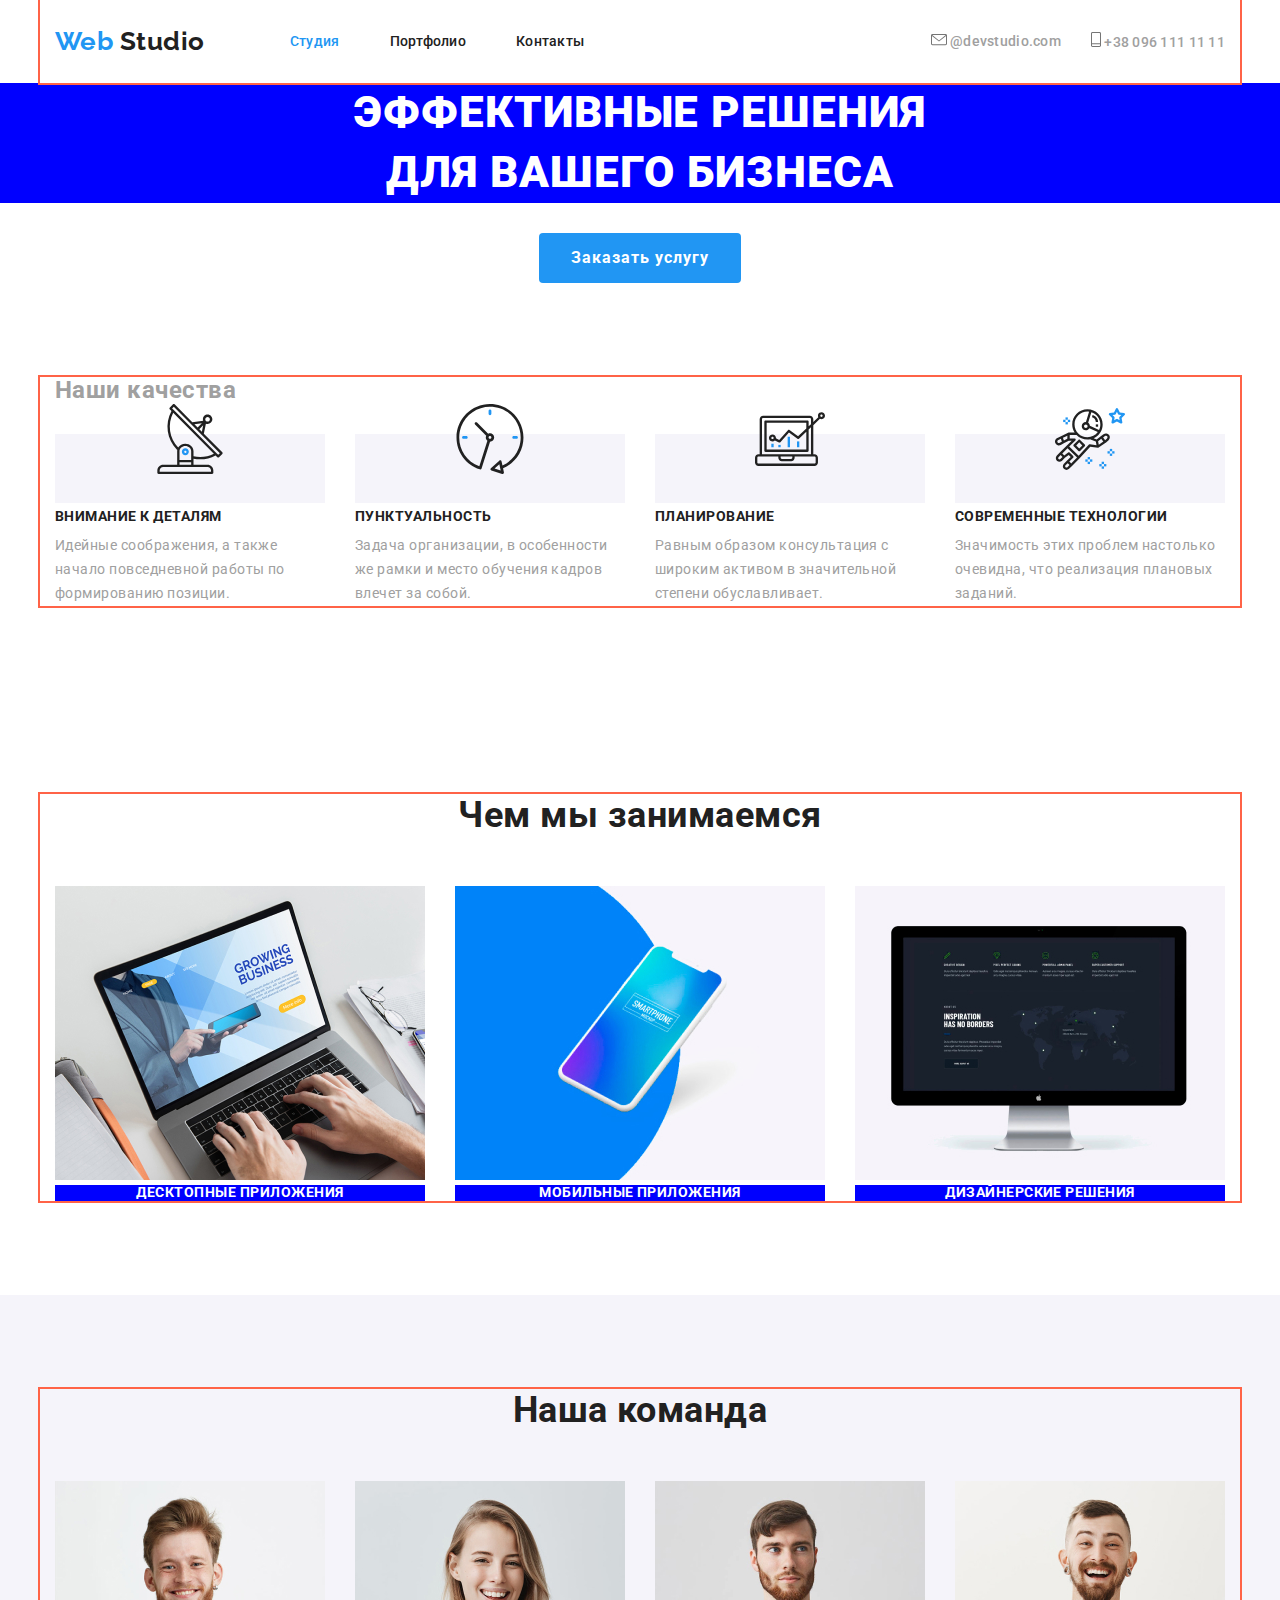
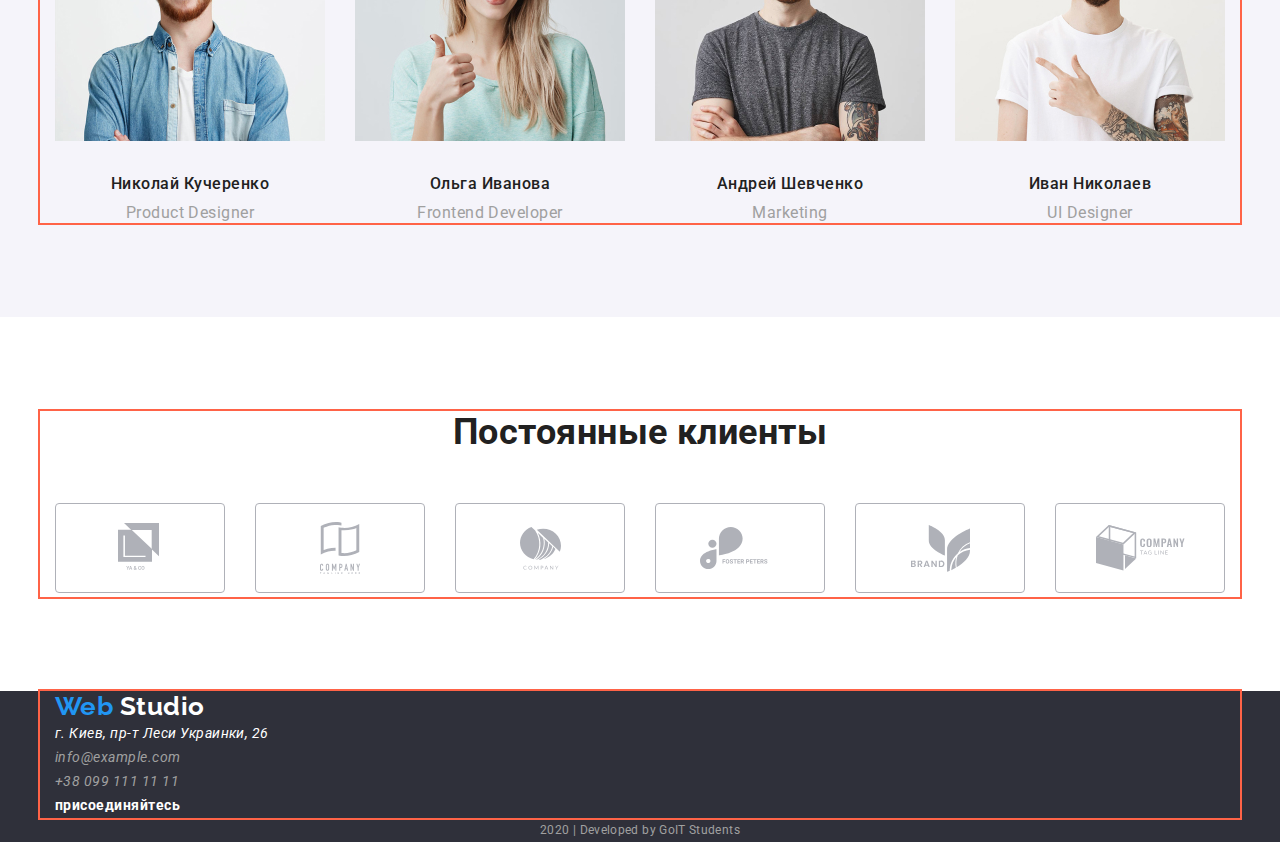
==== commit bb22a0e4: "half" ====
--- a/index.html
+++ b/index.html
@@ -16,58 +16,81 @@
   </head>
   <body class="page">
     <header>
-      <div class="container">
+      <div class="container header">
+        <a href="./index.html" class="logo">
+          Web <span class="logo-color">Studio</span></a
+        >
         <nav class="header-nav">
-          <a href="./index.html" class="logo"> Web Studio</a>
           <ul class="site-nav">
-            <li><a href="./index.html" class="link current">Студия</a></li>
-            <li><a href="./portfolio.html" class="link">Портфолио</a></li>
-            <li><a href="" class="link">Контакты</a></li>
+            <li class="item">
+              <a href="./index.html" class="link link current">Студия</a>
+            </li>
+            <li class="item">
+              <a href="./portfolio.html" class="link">Портфолио</a>
+            </li>
+            <li class="item"><a href="" class="link">Контакты</a></li>
           </ul>
         </nav>
-        <address class="auth-nav">
-          <a href="info@devstudio.com" class="adress-link"> @devstudio.com</a>
-          <a href="tel:+380961111111" class="adress-link"> +38 096 111 11 11</a>
-        </address>
+        <ul class="auth-nav">
+          <li class="adress">
+            <a href="info@devstudio.com" class="adress-link"
+              ><img src="./img/mail.svg" alt="письмо" /> @devstudio.com</a
+            >
+          </li>
+          <li class="adress">
+            <a href="tel:+380961111111" class="adress-link"
+              ><img src="./img/phone.svg" alt="телефон" /> +38 096 111 11 11</a
+            >
+          </li>
+        </ul>
       </div>
     </header>
     <main>
       <section class="hero">
         <h1 class="hero-title">
-          Эффективные решения для вашего бизнеса
+          Эффективные решения<br />
+          для вашего бизнеса
         </h1>
         <a href="#" class="button">Заказать услугу</a>
       </section>
       <section class="section">
         <div class="container">
-          <h2>Наши качества</h2>
+          <h2 class="advantages-title">Наши качества</h2>
           <ul class="advantages">
-            <li>
-              <a href="./img/"></a>
+            <li class="advantages-item">
+              <a class="advantages-link" href="#"
+                ><img src="./img/antenna1.svg" alt="антена"
+              /></a>
               <h3 class="advantages-title">Внимание к деталям</h3>
               <p class="advantages-text">
                 Идейные соображения, а также начало повседневной работы по
                 формированию позиции.
               </p>
             </li>
-            <li>
-              <a href="#"></a>
+            <li class="advantages-item">
+              <a class="advantages-link" href="#"
+                ><img src="./img/clock1.svg" alt="часы"
+              /></a>
               <h3 class="advantages-title">Пунктуальность</h3>
               <p class="advantages-text">
                 Задача организации, в особенности же рамки и место обучения
                 кадров влечет за собой.
               </p>
             </li>
-            <li>
-              <a href="#"></a>
+            <li class="advantages-item">
+              <a class="advantages-link" href="#"
+                ><img src="./img/diagram1.svg" alt="диаграмма"
+              /></a>
               <h3 class="advantages-title">Планирование</h3>
               <p class="advantages-text">
                 Равным образом консультация с широким активом в значительной
                 степени обуславливает.
               </p>
             </li>
-            <li>
-              <a href="#"></a>
+            <li class="advantages-item">
+              <a class="advantages-link" href="#"
+                ><img src="./img/astronaut1.svg" alt="астронафт"
+              /></a>
               <h3 class="advantages-title">Современные технологии</h3>
               <p class="advantages-text">
                 Значимость этих проблем настолько очевидна, что реализация
@@ -81,26 +104,26 @@
         <div class="container">
           <h2 class="section-title skills">Чем мы занимаемся</h2>
           <ul class="specialty">
-            <li>
+            <li class="specialty-item">
               <img src="./img/img1.jpg" alt="" width="370" />
               <h3 class="specialty-title">Десктопные приложения</h3>
             </li>
-            <li>
+            <li class="specialty-item">
               <img src="./img/box.jpg" alt="" width="370" />
               <h3 class="specialty-title">Мобильные приложения</h3>
             </li>
-            <li>
+            <li class="specialty-item">
               <img src="./img/img2.jpg" alt="" width="370" />
               <h3 class="specialty-title">Дизайнерские решения</h3>
             </li>
           </ul>
         </div>
       </section>
-      <section class="section">
-        <div class="container">
-          <h2 class="section-title">Наша команда</h2>
+      <section class="section team-section">
+        <div class="container">
+          <h2 class="section-title title-team">Наша команда</h2>
           <ul class="team">
-            <li>
+            <li class="team-item">
               <img src="./img/img3.jpg" alt="" width="270" />
               <h3 class="team-title">Николай Кучеренко</h3>
               <p class="team-worker">Product Designer</p>
@@ -117,7 +140,7 @@
                 </li>
               </ul>
             </li>
-            <li>
+            <li class="team-item">
               <img src="./img/img4.jpg" alt="" width="270" />
               <h3 class="team-title">Ольга Иванова</h3>
               <p class="team-worker">Frontend Developer</p>
@@ -134,7 +157,7 @@
                 </li>
               </ul>
             </li>
-            <li>
+            <li class="team-item">
               <img src="./img/img5.jpg" alt="" width="270" />
               <h3 class="team-title">Андрей Шевченко</h3>
               <p class="team-worker">Marketing</p>
@@ -151,7 +174,7 @@
                 </li>
               </ul>
             </li>
-            <li>
+            <li class="team-item">
               <img src="./img/img6.jpg " alt="" width="270" />
               <h3 class="team-title">Иван Николаев</h3>
               <p class="team-worker">UI Designer</p>
@@ -175,77 +198,89 @@
         <div class="container">
           <h2 class="section-title">Постоянные клиенты</h2>
           <ul class="customers">
-            <li>
+            <li class="customers-item">
               <a
                 href="#"
                 aria-label="Ссылка на компанию1"
                 class="customers-link"
+                ><img src="./img/Client1.svg" alt="лого"
+              /></a>
+            </li>
+            <li class="customers-item">
+              <a
+                href="#"
+                aria-label="Ссылка на компанию2"
+                class="customers-lihk"
+                ><img src="./img/Client2.svg" alt="лого"
+              /></a>
+            </li>
+            <li class="customers-item">
+              <a
+                href="#"
+                aria-label="Ссылка на компанию3"
+                class="customers-lihk"
+                ><img src="./img/Client3.svg" alt="лого"
+              /></a>
+            </li>
+            <li class="customers-item">
+              <a
+                href="#"
+                aria-label="Ссылка на компанию4"
+                class="customers-lihk"
+                ><img class="" src="./img/Client4.svg" alt="лого"
+              /></a>
+            </li>
+            <li class="customers-item">
+              <a
+                href="#"
+                aria-label="Ссылка на компанию5"
+                class="customers-lihk"
+                ><img src="./img/Client5.svg" alt="лого"
+              /></a>
+            </li>
+            <li class="customers-item">
+              <a
+                href="#"
+                aria-label="Ссылка на компанию6"
+                class="customers-lihk"
+                ><img src="./img/Client6.svg" alt="лого"
+              /></a>
+            </li>
+          </ul>
+        </div>
+      </section>
+    </main>
+    <footer class="footer">
+      <div class="container">
+        <div>
+          <a href="./index.html" class="logo"
+            >Web <span class="logo-color-footer">Studio</span></a
+          >
+          <address>
+            <span class="footer-title">г. Киев, пр-т Леси Украинки, 26</span>
+            <br />
+            <a href="info@example.com" class="footer-adress"
+              >info@example.com</a
+            >
+            <br />
+            <a href="+380991111111" class="footer-adress">+38 099 111 11 11</a>
+          </address>
+        </div>
+        <div>
+          <b class="footer-title">присоединяйтесь</b>
+          <ul>
+            <li>
+              <a
+                href="#"
+                aria-label="ссылка на Instagram"
+                class="socials-link"
               ></a>
             </li>
-            <li>
-              <a
-                href="#"
-                aria-label="Ссылка на компанию2"
-                class="customers-lihk"
-              ></a>
-            </li>
-            <li>
-              <a
-                href="#"
-                aria-label="Ссылка на компанию3"
-                class="customers-lihk"
-              ></a>
-            </li>
-            <li>
-              <a
-                href="#"
-                aria-label="Ссылка на компанию4"
-                class="customers-lihk"
-              ></a>
-            </li>
-            <li>
-              <a
-                href="#"
-                aria-label="Ссылка на компанию5"
-                class="customers-lihk"
-              ></a>
-            </li>
-            <li>
-              <a
-                href="#"
-                aria-label="Ссылка на компанию6"
-                class="customers-lihk"
-              ></a>
-            </li>
-          </ul>
-        </div>
-      </section>
-    </main>
-    <footer>
-      <div>
-        <a href="./index.html" class="logo">Web Studio</a>
-        <address>
-          <span class="footer-title">г. Киев, пр-т Леси Украинки, 26</span>
-          <br />
-          <a href="info@example.com" class="footer-adress">info@example.com</a>
-          <br />
-          <a href="+380991111111" class="footer-adress">+38 099 111 11 11</a>
-        </address>
-      </div>
-      <div>
-        <b class="footer-title">присоединяйтесь</b>
-        <ul>
-          <li>
-            <a
-              href="#"
-              aria-label="ссылка на Instagram"
-              class="socials-link"
-            ></a>
-          </li>
-          <li><a href="#" aria-label="Twitter" class="socials-link"></a></li>
-          <li><a href="#" aria-label="Facebook" class="socials-link"></a></li>
-          <li><a href="#" aria-label="linkedin" class="socials-link"></a></li>
-        </ul>
+            <li><a href="#" aria-label="Twitter" class="socials-link"></a></li>
+            <li><a href="#" aria-label="Facebook" class="socials-link"></a></li>
+            <li><a href="#" aria-label="linkedin" class="socials-link"></a></li>
+          </ul>
+        </div>
       </div>
       <p class="last-line">2020 | Developed by GoIT Students</p>
     </footer>
--- a/css/styles.css
+++ b/css/styles.css
@@ -8,17 +8,10 @@
   --last-content: rgba(255, 255, 255, 0.4);
   --portfolio-button: #F5F4FA;
   --portfolio-text: #757575;
-}
-
-html {
-  box-sizing: border-box;
-}
-
-*,
-*::before,
-*::after {
-  box-sizing: inherit;
-}
+  --background-color-footer: #2F303A;
+}
+
+
 
 .page {
   background-color: var(--white-title-text-color);
@@ -29,6 +22,8 @@
 }
 ul {
   list-style: none;
+  margin-top: 0px;
+  margin-bottom: 0px;
 }
 .logo {
   color: var(--accent-color);
@@ -38,28 +33,53 @@
   font-weight: 700;
   font-size: 26px;
   line-height: 1.19;
+  margin-right: 85px;
+}
+.logo-color {
+  color: var(--title-text-color);
+}
+.logo-color-footer {
+  color: var(--white-title-text-color);
 }
 .container {
   margin-left: auto;
   margin-right: auto;
-  width: 1170px;
+  width: 1200px;
   padding-left: 15px;
   padding-right: 15px;
   outline: 2px solid tomato;
 }
+.section {
+  padding-top: 94px;
+  padding-bottom: 94px;
+}
+
 /*site-nav*/
+
+.container.header {
+  display: flex;
+  align-items: center;
+
 }
 .site-nav {
-  display: inline-block;
-}
+  display: flex;
+  padding-left: 0px;
+}
+.site-nav .item:not(:last-child) {
+  margin-right: 50px;
+} 
 .site-nav .link {
-  color: var(--title-text-color);
+  padding-top: 32px;
+  padding-bottom: 32px;
+  display: block;
+  color: var(--title-text-color);
+  
   letter-spacing: 0.02em;
   text-decoration: none;
-
   font-weight: 500;
   font-size: 14px;
   line-height: 1.14;
+  
 }
 .site-nav .link:hover,
 .site-nav .link:focus {
@@ -68,7 +88,19 @@
 .site-nav .link.current {
   color: var(--accent-color);
 }
+.auth-nav {
+  display: flex;
+  padding-left: 0px;
+  margin-left: auto;
+  align-items: center;
+}
+.auth-nav .adress:not(:last-child) {
+  margin-right: 30px;
+}
 .auth-nav .adress-link {
+  padding-top: 32px;
+  padding-bottom: 32px;
+  display: block;
   color: var(--primary-text-color);
   letter-spacing: 0.02em;
   text-decoration: none;
@@ -81,7 +113,9 @@
 .adress-link:focus {
   color: var(--accent-color);
 }
+
 /* main*/
+
 .hero {
   letter-spacing: 0.06em;
   text-align: center;
@@ -96,9 +130,9 @@
   font-weight: 900;
   font-size: 44px;
   line-height: 1.36;
-  text-align: center;
   text-transform: uppercase;
-  white-space: pre-line;
+
+  background-color: blue;
 }
 .hero .button {
   margin-top: 30px;
@@ -106,7 +140,6 @@
   font-weight: 700;   
   font-size: 16px;
   line-height: 1.87;
-  
 }
 .section-title {
   color: var(--title-text-color);
@@ -115,9 +148,32 @@
   font-size: 36px;
   line-height: 1.17;
   text-align: center;
+  margin-top: 0px;
+  margin-bottom: 0px;
 }
 .section-title.skills {
-  padding-top: 65px;
+  margin-top: 0px;
+  margin-bottom: 0px;
+}
+.section.team-section{
+  background-color: var(--portfolio-button);
+}
+
+/*advantages*/
+
+.advantages {
+  display: flex;
+  padding-left: 0px;
+}
+.advantages .advantages-item:not(:last-child) {
+  margin-right: 30px;
+}
+.advantages-link {
+margin-left: auto;
+margin-right: auto;
+padding: 25px 100px;
+background-color: var(--portfolio-button);
+
 }
 .advantages .advantages-title {
   color: var(--title-text-color);
@@ -129,20 +185,49 @@
   line-height: 1.14;
   text-transform: uppercase;
 }
+.advantages-title {
+  margin-top: 0px;
+  margin-bottom: 0px; 
+}
 .advantages-text {
   font-size: 14px;
   line-height: 1.71;
   margin-top: 10px;
   margin-bottom: 0px;
 }
+
+/*specialty*/
+
+.specialty {
+  margin-top: 50px;
+  display: flex;
+  padding-left: 0px;
+}
+.specialty .specialty-item:not(:last-child) {
+  margin-right: 30px;
+}
 .specialty-title {
-  color: var(--white-title-text-color);
+  color: var(--white-title-text-color); 
+  background-color: blue;
 
   font-weight: 700;
   font-size: 14px;
   line-height: 1.14;
   text-align: center;
   text-transform: uppercase;
+  margin-top: 0px;
+  margin-bottom: 0px;
+}
+
+/*team*/
+
+.team {
+  margin-top: 50px;
+  display: flex;
+  padding-left: 0px;
+}
+.team .team-item:not(:last-child) {
+  margin-right: 30px;
 }
 .team-title {
   color: var(--title-text-color);
@@ -165,9 +250,21 @@
   margin-top: 10px;
   margin-bottom: 0px;
 }
+
+/*customers*/
+
 .customers-link:hover,
 .customers-link:focus {
   color: var(--accent-color);
+  
+}
+.customers {
+  margin-top: 50px;
+  display: flex;
+  padding-left: 0px;
+}
+.customers .customers-item:not(:last-child) {
+  margin-right: 30px;
 }
 .button {
   color: var(--white-title-text-color);
@@ -176,11 +273,14 @@
   display: inline-block;
   text-decoration: none;
   border-radius: 4px;
-  width: 200px;
-  height: 50px;
+  padding: 10px 32px;
+  min-width: 200px;
 
 }
 /*footer*/
+.footer {
+  background-color: var(--background-color-footer);
+}
 .socials-link:hover,
 .socials-link:focus {
   color: var(--accent-color);
@@ -205,8 +305,16 @@
   line-height: 2;
   text-align: center;
   letter-spacing: 0.03em;
-}
+  margin-top: 0px;
+  margin-bottom: 0px;
+}
+
 /*portfolio*/
+
+.portfolio-main-title {
+  margin-top: 0px;
+  margin-bottom: 0px;
+}
 .button-link {
   color: var(--title-text-color);
   background-color: var(--portfolio-button)
@@ -215,7 +323,26 @@
   font-size: 16px;
   line-height: 1.62;
   text-align: center;
-  
+  display: flex;
+  padding-left: 0px;
+  padding-top: 94px;
+  justify-content: center;
+}
+.button-link .button-item:not(:last-child) {
+  margin-right: 8px;
+}
+.portfolio-list {
+  padding-top: 50px;
+  padding-left: 0px;
+  display: flex;
+  flex-wrap: wrap;
+}
+.portfolio-list .portfolio-item:not(:last-child) {
+  margin-right: 30px;
+
+}
+.portfolio-list .portfolio-item:nth-child(3n) {
+  margin-right: 0px;
 }
 .portfolio-titles {
   color: var(--title-text-color);
@@ -238,6 +365,7 @@
 
   font-size: 18px;
   line-height: 1.56;
+  width: 322px;
 }
 .portfolio-links {
   text-decoration: none;
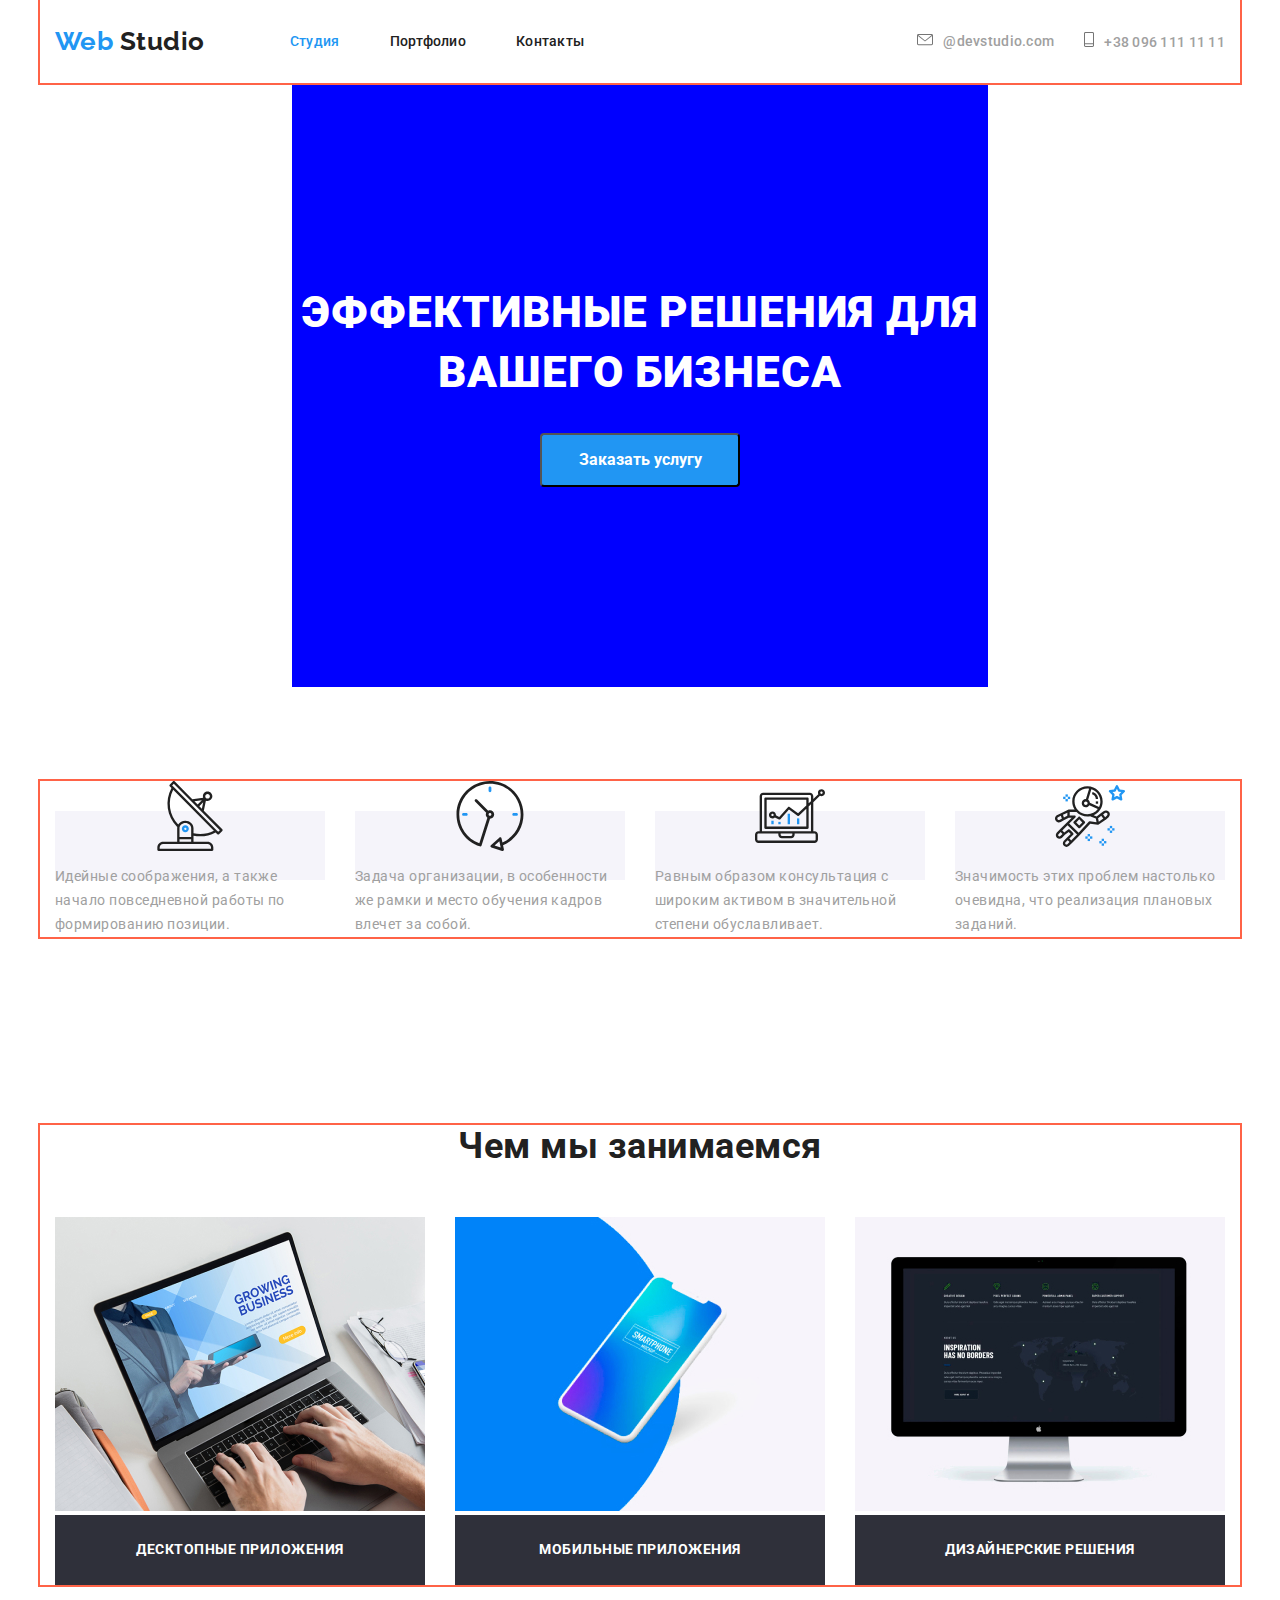
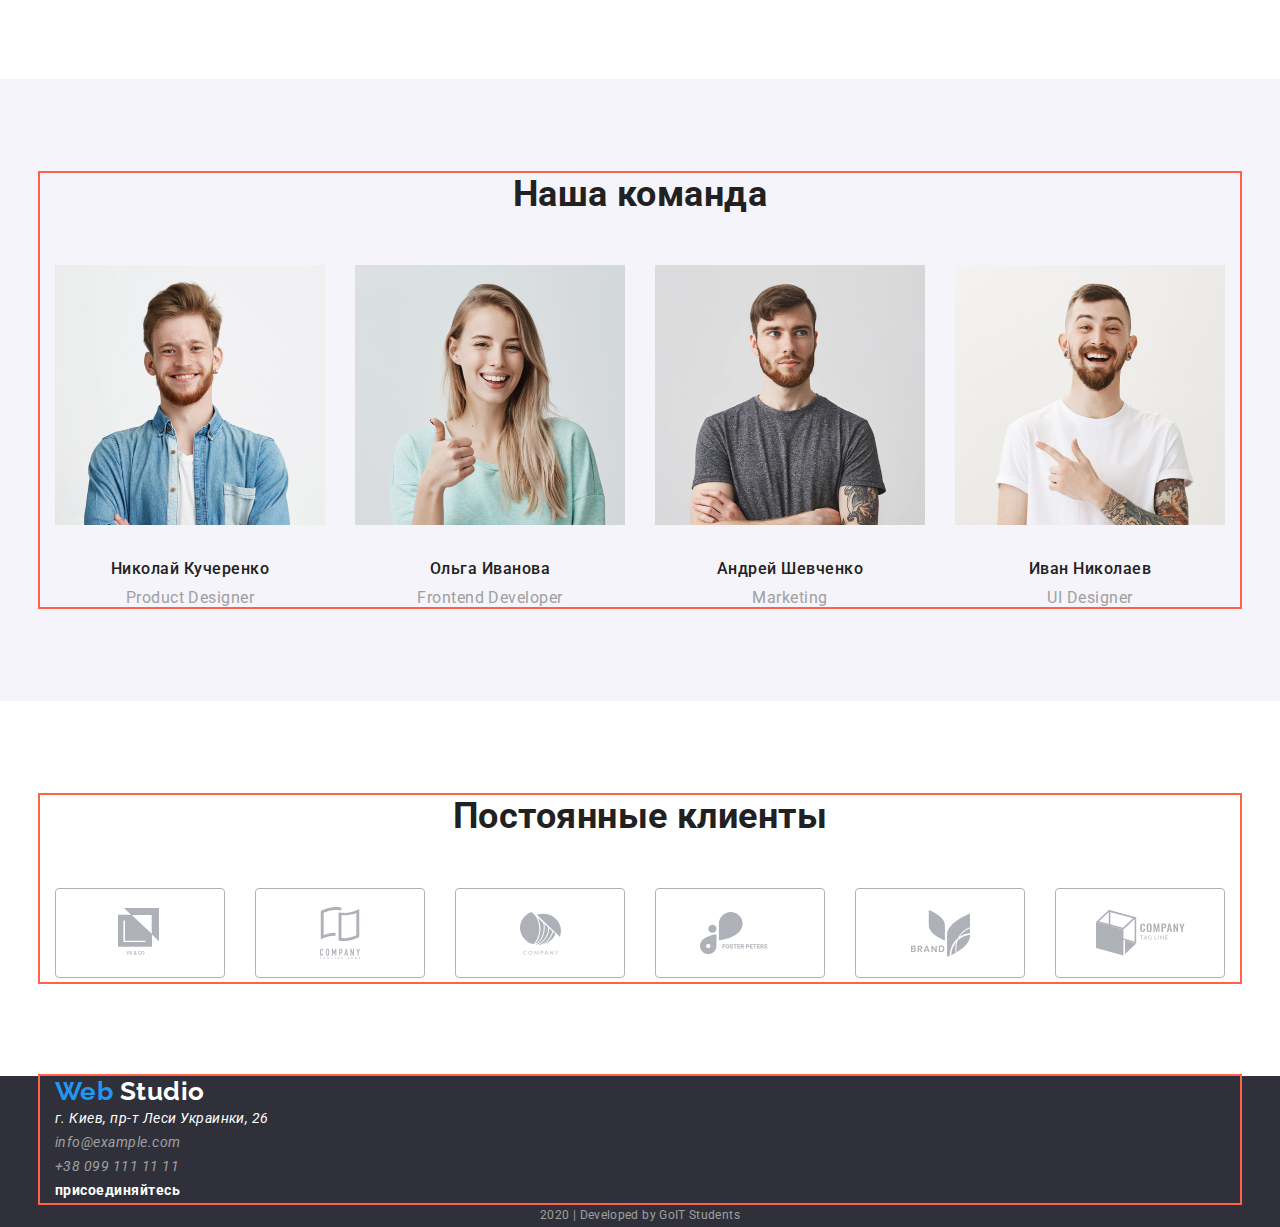
==== commit 9f48e875: "dds" ====
--- a/index.html
+++ b/index.html
@@ -34,12 +34,17 @@
         <ul class="auth-nav">
           <li class="adress">
             <a href="info@devstudio.com" class="adress-link"
-              ><img src="./img/mail.svg" alt="письмо" /> @devstudio.com</a
+              ><img
+                class="adress-logo"
+                src="./img/mail.svg"
+                alt="письмо"
+              />@devstudio.com</a
             >
           </li>
           <li class="adress">
-            <a href="tel:+380961111111" class="adress-link"
-              ><img src="./img/phone.svg" alt="телефон" /> +38 096 111 11 11</a
+            <a href="tel:+380961111111" class="adress-link">
+              <img class="adress-logo" src="./img/phone.svg" alt="телефон" />+38
+              096 111 11 11</a
             >
           </li>
         </ul>
@@ -47,11 +52,12 @@
     </header>
     <main>
       <section class="hero">
-        <h1 class="hero-title">
-          Эффективные решения<br />
-          для вашего бизнеса
-        </h1>
-        <a href="#" class="button">Заказать услугу</a>
+        <div class="hero-block">
+          <h1 class="hero-title">
+            Эффективные решения для вашего бизнеса
+          </h1>
+          <button class="button">Заказать услугу</button>
+        </div>
       </section>
       <section class="section">
         <div class="container">
--- a/css/styles.css
+++ b/css/styles.css
@@ -109,9 +109,12 @@
   font-size: 14px;
   line-height: 1.14;
 }
-.adress-link:hover,
+.adress-link:hover ,
 .adress-link:focus {
   color: var(--accent-color);
+}
+.adress-logo {
+  margin-right: 10px;
 }
 
 /* main*/
@@ -119,6 +122,14 @@
 .hero {
   letter-spacing: 0.06em;
   text-align: center;
+}
+.hero-block {
+  max-width: 696px;
+  display: inline-block;
+  padding-top: 200px;
+  padding-bottom: 200px;
+  background-color: blue;
+
 }
 .hero .hero-title,
 .hero .hero-link {
@@ -132,7 +143,6 @@
   line-height: 1.36;
   text-transform: uppercase;
 
-  background-color: blue;
 }
 .hero .button {
   margin-top: 30px;
@@ -187,7 +197,8 @@
 }
 .advantages-title {
   margin-top: 0px;
-  margin-bottom: 0px; 
+  margin-bottom: 0px;
+  display: none; 
 }
 .advantages-text {
   font-size: 14px;
@@ -208,7 +219,9 @@
 }
 .specialty-title {
   color: var(--white-title-text-color); 
-  background-color: blue;
+  background-color: var(--background-color-footer);
+  padding-top: 27px;
+  padding-bottom: 27px;
 
   font-weight: 700;
   font-size: 14px;
@@ -314,6 +327,7 @@
 .portfolio-main-title {
   margin-top: 0px;
   margin-bottom: 0px;
+  display: none;
 }
 .button-link {
   color: var(--title-text-color);
@@ -323,10 +337,9 @@
   font-size: 16px;
   line-height: 1.62;
   text-align: center;
-  display: flex;
   padding-left: 0px;
   padding-top: 94px;
-  justify-content: center;
+  
 }
 .button-link .button-item:not(:last-child) {
   margin-right: 8px;
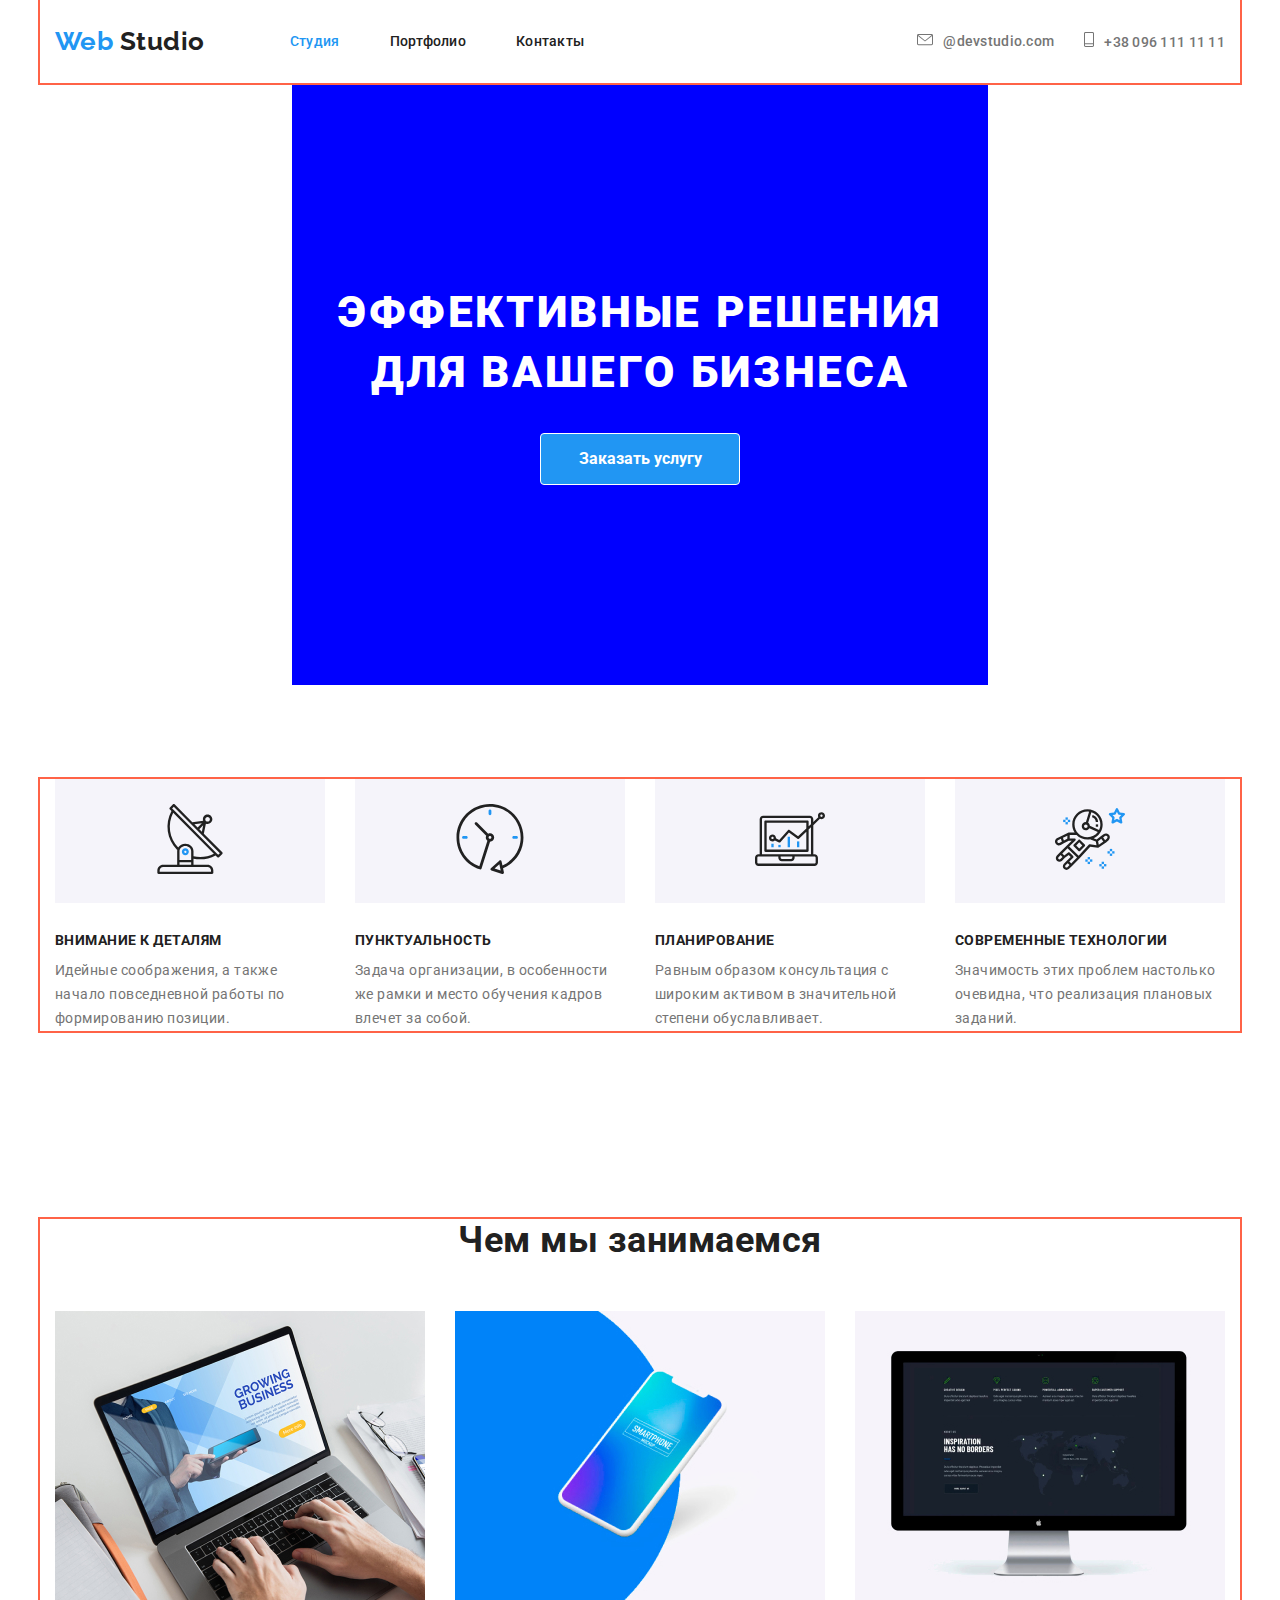
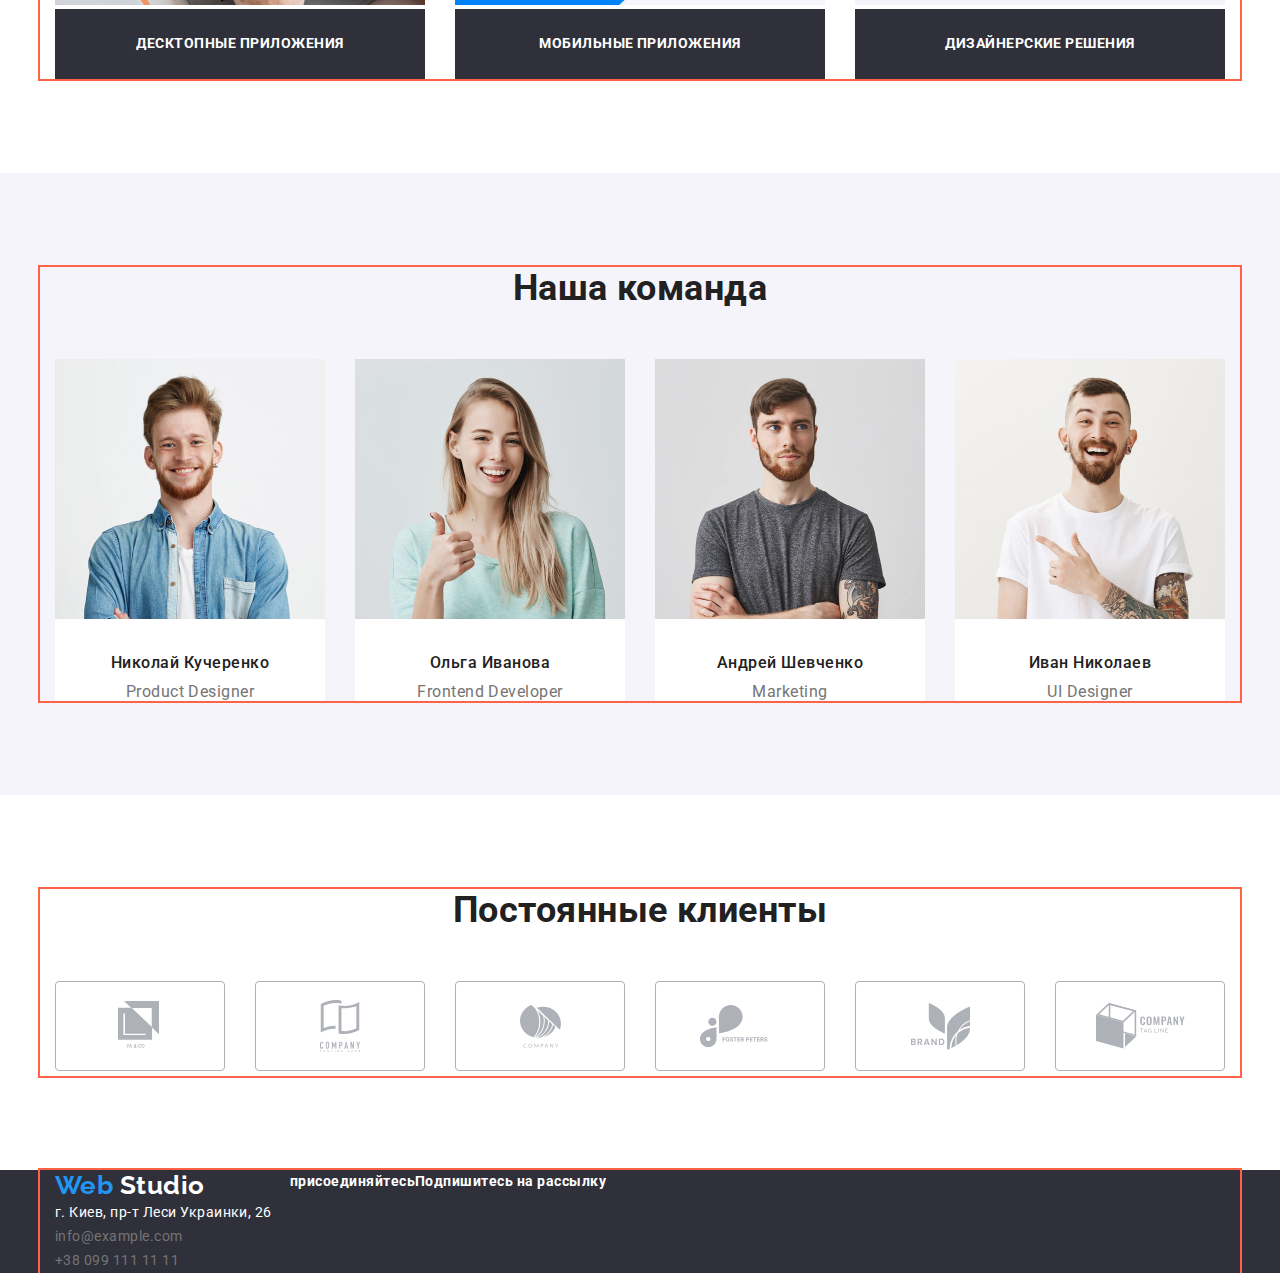
==== commit 4169115a: "s" ====
--- a/index.html
+++ b/index.html
@@ -23,7 +23,7 @@
         <nav class="header-nav">
           <ul class="site-nav">
             <li class="item">
-              <a href="./index.html" class="link link current">Студия</a>
+              <a href="./index.html" class="link link-current">Студия</a>
             </li>
             <li class="item">
               <a href="./portfolio.html" class="link">Портфолио</a>
@@ -59,45 +59,45 @@
           <button class="button">Заказать услугу</button>
         </div>
       </section>
-      <section class="section">
-        <div class="container">
-          <h2 class="advantages-title">Наши качества</h2>
-          <ul class="advantages">
-            <li class="advantages-item">
-              <a class="advantages-link" href="#"
-                ><img src="./img/antenna1.svg" alt="антена"
-              /></a>
-              <h3 class="advantages-title">Внимание к деталям</h3>
+      <section class="section advantages">
+        <div class="container">
+          <h
+          <ul class="advantages-list">
+            <li class="advantages-item">
+              <div class="advantages-link">
+                <img src="./img/antenna1.svg" alt="антена" />
+              </div>
+              <h3 class="advantages-item-title">Внимание к деталям</h3>
               <p class="advantages-text">
                 Идейные соображения, а также начало повседневной работы по
                 формированию позиции.
               </p>
             </li>
             <li class="advantages-item">
-              <a class="advantages-link" href="#"
-                ><img src="./img/clock1.svg" alt="часы"
-              /></a>
-              <h3 class="advantages-title">Пунктуальность</h3>
+              <div class="advantages-link">
+                <img src="./img/clock1.svg" alt="часы" />
+              </div>
+              <h3 class="advantages-item-title">Пунктуальность</h3>
               <p class="advantages-text">
                 Задача организации, в особенности же рамки и место обучения
                 кадров влечет за собой.
               </p>
             </li>
             <li class="advantages-item">
-              <a class="advantages-link" href="#"
-                ><img src="./img/diagram1.svg" alt="диаграмма"
-              /></a>
-              <h3 class="advantages-title">Планирование</h3>
+              <div class="advantages-link">
+                <img src="./img/diagram1.svg" alt="диаграмма" />
+              </div>
+              <h3 class="advantages-item-title">Планирование</h3>
               <p class="advantages-text">
                 Равным образом консультация с широким активом в значительной
                 степени обуславливает.
               </p>
             </li>
             <li class="advantages-item">
-              <a class="advantages-link" href="#"
-                ><img src="./img/astronaut1.svg" alt="астронафт"
-              /></a>
-              <h3 class="advantages-title">Современные технологии</h3>
+              <div class="advantages-link">
+                <img src="./img/astronaut1.svg" alt="астронафт" />
+              </div>
+              <h3 class="advantages-item-title">Современные технологии</h3>
               <p class="advantages-text">
                 Значимость этих проблем настолько очевидна, что реализация
                 плановых заданий.
@@ -257,12 +257,12 @@
       </section>
     </main>
     <footer class="footer">
-      <div class="container">
+      <div class="container footer-blocks">
         <div>
           <a href="./index.html" class="logo"
             >Web <span class="logo-color-footer">Studio</span></a
           >
-          <address>
+          <address class="footer-nav">
             <span class="footer-title">г. Киев, пр-т Леси Украинки, 26</span>
             <br />
             <a href="info@example.com" class="footer-adress"
@@ -287,8 +287,10 @@
             <li><a href="#" aria-label="linkedin" class="socials-link"></a></li>
           </ul>
         </div>
+        <div>
+          <b class="footer-title">Подпишитесь на рассылку</b>
+        </div>
       </div>
-      <p class="last-line">2020 | Developed by GoIT Students</p>
     </footer>
   </body>
 </html>
--- a/css/styles.css
+++ b/css/styles.css
@@ -1,17 +1,14 @@
-
 :root {
-  --primary-text-color: #a0a0a0;
+  --primary-text-color: #757575;
   --title-text-color: #212121;
   --white-title-text-color: #ffffff;
   --accent-color: #2196f3;
   --footer-text-color: rgba(255, 255, 255, 0.6);
-  --last-content: rgba(255, 255, 255, 0.4);
-  --portfolio-button: #F5F4FA;
+  --portfolio-button: #f5f4fa;
   --portfolio-text: #757575;
-  --background-color-footer: #2F303A;
-}
-
-
+  --background-color-footer: #2f303a;
+  --border-color-portfolio: #eeeeee;
+}
 
 .page {
   background-color: var(--white-title-text-color);
@@ -59,7 +56,6 @@
 .container.header {
   display: flex;
   align-items: center;
-
 }
 .site-nav {
   display: flex;
@@ -67,25 +63,24 @@
 }
 .site-nav .item:not(:last-child) {
   margin-right: 50px;
-} 
+}
 .site-nav .link {
   padding-top: 32px;
   padding-bottom: 32px;
   display: block;
   color: var(--title-text-color);
-  
+
   letter-spacing: 0.02em;
   text-decoration: none;
   font-weight: 500;
   font-size: 14px;
   line-height: 1.14;
-  
 }
 .site-nav .link:hover,
 .site-nav .link:focus {
   color: var(--accent-color);
 }
-.site-nav .link.current {
+.site-nav .link-current {
   color: var(--accent-color);
 }
 .auth-nav {
@@ -109,7 +104,7 @@
   font-size: 14px;
   line-height: 1.14;
 }
-.adress-link:hover ,
+.adress-link:hover,
 .adress-link:focus {
   color: var(--accent-color);
 }
@@ -129,7 +124,6 @@
   padding-top: 200px;
   padding-bottom: 200px;
   background-color: blue;
-
 }
 .hero .hero-title,
 .hero .hero-link {
@@ -142,14 +136,15 @@
   font-size: 44px;
   line-height: 1.36;
   text-transform: uppercase;
-
+  letter-spacing: 0.06em;
 }
 .hero .button {
   margin-top: 30px;
 
-  font-weight: 700;   
+  font-weight: 700;
   font-size: 16px;
   line-height: 1.87;
+  border: 1px solid;
 }
 .section-title {
   color: var(--title-text-color);
@@ -165,13 +160,13 @@
   margin-top: 0px;
   margin-bottom: 0px;
 }
-.section.team-section{
+.section.team-section {
   background-color: var(--portfolio-button);
 }
 
 /*advantages*/
 
-.advantages {
+.advantages-list {
   display: flex;
   padding-left: 0px;
 }
@@ -179,13 +174,12 @@
   margin-right: 30px;
 }
 .advantages-link {
-margin-left: auto;
-margin-right: auto;
-padding: 25px 100px;
-background-color: var(--portfolio-button);
-
-}
-.advantages .advantages-title {
+  margin-left: auto;
+  margin-right: auto;
+  padding: 25px 100px;
+  background-color: var(--portfolio-button);
+}
+.advantages .advantages-item-title {
   color: var(--title-text-color);
 
   margin-top: 30px;
@@ -198,7 +192,7 @@
 .advantages-title {
   margin-top: 0px;
   margin-bottom: 0px;
-  display: none; 
+  display: none;
 }
 .advantages-text {
   font-size: 14px;
@@ -206,6 +200,10 @@
   margin-top: 10px;
   margin-bottom: 0px;
 }
+.advantages-item {
+  width: 270px;
+  list-style: none;
+}
 
 /*specialty*/
 
@@ -217,8 +215,11 @@
 .specialty .specialty-item:not(:last-child) {
   margin-right: 30px;
 }
+.specialty-item {
+  width: 370px;
+}
 .specialty-title {
-  color: var(--white-title-text-color); 
+  color: var(--white-title-text-color);
   background-color: var(--background-color-footer);
   padding-top: 27px;
   padding-bottom: 27px;
@@ -242,6 +243,10 @@
 .team .team-item:not(:last-child) {
   margin-right: 30px;
 }
+.team-item {
+  width: 270px;
+  background-color: var(--white-title-text-color);
+}
 .team-title {
   color: var(--title-text-color);
 
@@ -269,7 +274,6 @@
 .customers-link:hover,
 .customers-link:focus {
   color: var(--accent-color);
-  
 }
 .customers {
   margin-top: 50px;
@@ -288,16 +292,25 @@
   border-radius: 4px;
   padding: 10px 32px;
   min-width: 200px;
-
 }
 /*footer*/
 .footer {
   background-color: var(--background-color-footer);
 }
+.container.footer-blocks {
+  display: flex;
+}
 .socials-link:hover,
 .socials-link:focus {
   color: var(--accent-color);
 }
+.footer-adress:hover,
+.footer-adress:focus {
+  color: var(--accent-color);
+}
+.footer-nav {
+  font-style: normal;
+}
 .footer-title {
   color: var(--white-title-text-color);
   font-size: 14px;
@@ -313,14 +326,6 @@
 .socials-link:focus {
   color: var(--accent-color);
 }
-.last-line {
-  font-size: 12px;
-  line-height: 2;
-  text-align: center;
-  letter-spacing: 0.03em;
-  margin-top: 0px;
-  margin-bottom: 0px;
-}
 
 /*portfolio*/
 
@@ -331,7 +336,7 @@
 }
 .button-link {
   color: var(--title-text-color);
-  background-color: var(--portfolio-button)
+  background-color: var(--portfolio-button);
 
   font-weight: 500;
   font-size: 16px;
@@ -339,7 +344,6 @@
   text-align: center;
   padding-left: 0px;
   padding-top: 94px;
-  
 }
 .button-link .button-item:not(:last-child) {
   margin-right: 8px;
@@ -352,10 +356,13 @@
 }
 .portfolio-list .portfolio-item:not(:last-child) {
   margin-right: 30px;
-
 }
 .portfolio-list .portfolio-item:nth-child(3n) {
   margin-right: 0px;
+}
+.portfolio-item {
+  width: 370px;
+  border: 1px solid var(--border-color-portfolio);
 }
 .portfolio-titles {
   color: var(--title-text-color);
@@ -364,13 +371,19 @@
   font-size: 18px;
   line-height: 2;
   letter-spacing: 0.06em;
+  margin-top: 0px;
+  margin-bottom: 0px;
+  padding: 20px 24px 2px;
 }
 .portfolio-text {
   color: var(--portfolio-text);
   font-weight: 700;
-  font-size: 18px;
-  line-height: 2;
+  font-size: 16px;
+  line-height: 1.87;
   letter-spacing: 0.06em;
+  margin-top: 0px;
+  margin-bottom: 0px;
+  padding: 2px 24px 20px;
 }
 .portfolio-text-accent {
   color: var(--white-title-text-color);
@@ -378,8 +391,10 @@
 
   font-size: 18px;
   line-height: 1.56;
-  width: 322px;
+  display: none;
+  margin-top: 0px;
+  margin-bottom: 0px;
 }
 .portfolio-links {
   text-decoration: none;
-}+}
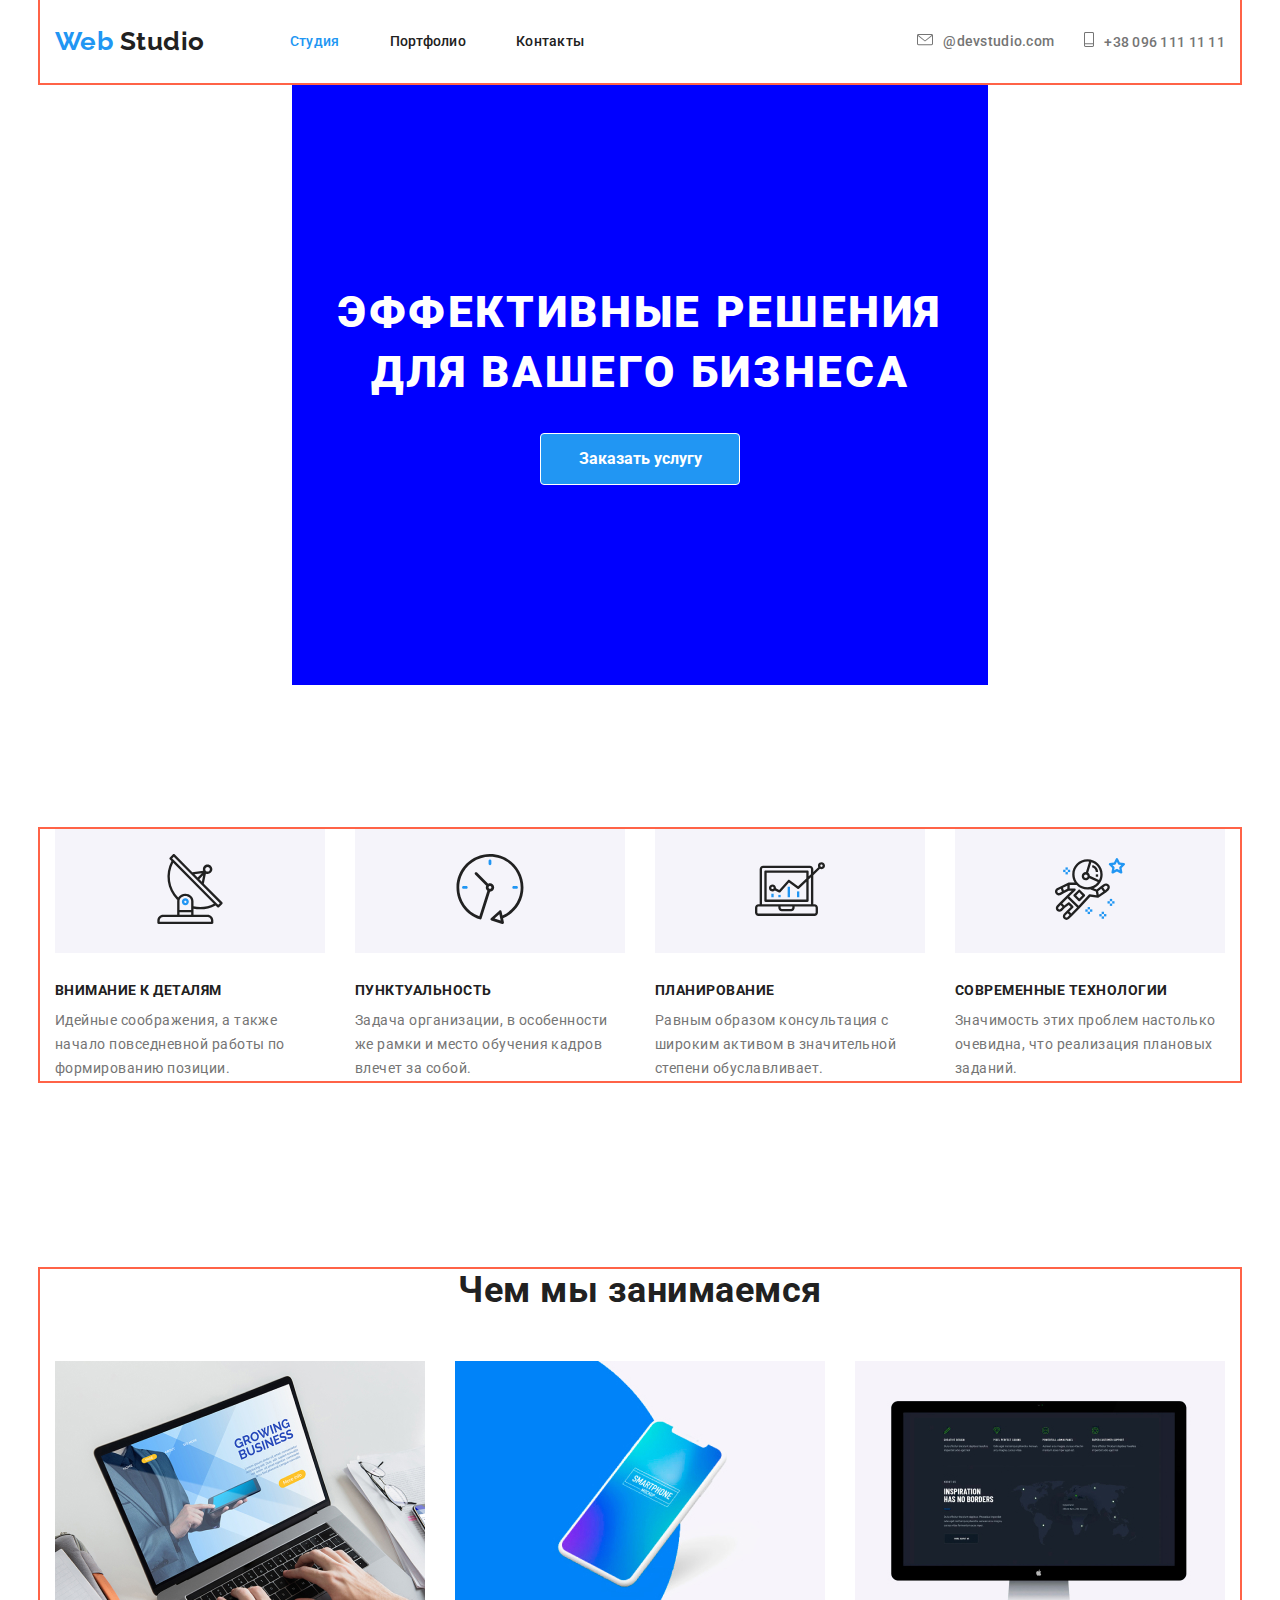
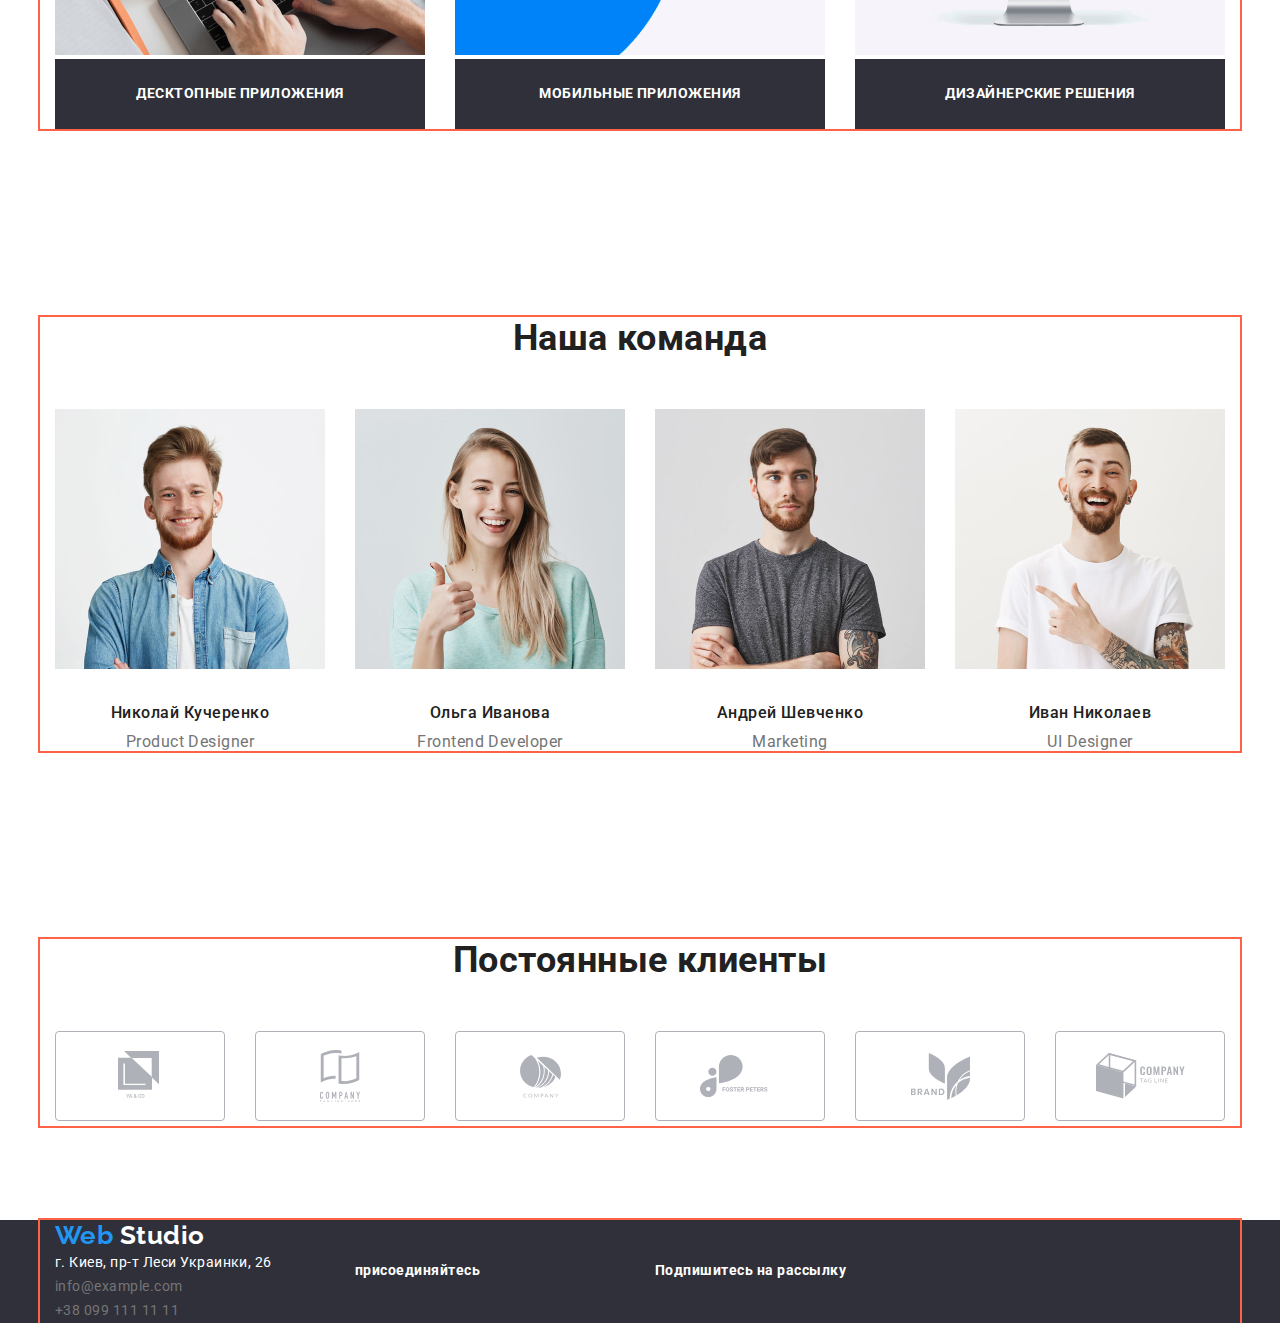
==== commit 11dc96ab: "last commit" ====
--- a/index.html
+++ b/index.html
@@ -61,8 +61,8 @@
       </section>
       <section class="section advantages">
         <div class="container">
-          <h
-          <ul class="advantages-list">
+          <h2 class="advantages-title">Наши качества</h2>
+          <ul class="section-list">
             <li class="advantages-item">
               <div class="advantages-link">
                 <img src="./img/antenna1.svg" alt="антена" />
@@ -106,10 +106,10 @@
           </ul>
         </div>
       </section>
-      <section class="section">
+      <section class="section specialty">
         <div class="container">
           <h2 class="section-title skills">Чем мы занимаемся</h2>
-          <ul class="specialty">
+          <ul class="section-list">
             <li class="specialty-item">
               <img src="./img/img1.jpg" alt="" width="370" />
               <h3 class="specialty-title">Десктопные приложения</h3>
@@ -125,10 +125,10 @@
           </ul>
         </div>
       </section>
-      <section class="section team-section">
+      <section class="section team">
         <div class="container">
           <h2 class="section-title title-team">Наша команда</h2>
-          <ul class="team">
+          <ul class="section-list">
             <li class="team-item">
               <img src="./img/img3.jpg" alt="" width="270" />
               <h3 class="team-title">Николай Кучеренко</h3>
@@ -200,10 +200,10 @@
           </ul>
         </div>
       </section>
-      <section class="section">
+      <section class="section customers">
         <div class="container">
           <h2 class="section-title">Постоянные клиенты</h2>
-          <ul class="customers">
+          <ul class="section-list">
             <li class="customers-item">
               <a
                 href="#"
--- a/css/styles.css
+++ b/css/styles.css
@@ -22,6 +22,11 @@
   margin-top: 0px;
   margin-bottom: 0px;
 }
+.section-list {
+  margin-top: 50px;
+  display: flex;
+  padding-left: 0px;
+}
 .logo {
   color: var(--accent-color);
   font-family: Raleway, sans-serif;
@@ -146,6 +151,16 @@
   line-height: 1.87;
   border: 1px solid;
 }
+.button {
+  color: var(--white-title-text-color);
+  background-color: var(--accent-color);
+
+  display: inline-block;
+  text-decoration: none;
+  border-radius: 4px;
+  padding: 10px 32px;
+  min-width: 200px;
+}
 .section-title {
   color: var(--title-text-color);
 
@@ -166,10 +181,6 @@
 
 /*advantages*/
 
-.advantages-list {
-  display: flex;
-  padding-left: 0px;
-}
 .advantages .advantages-item:not(:last-child) {
   margin-right: 30px;
 }
@@ -207,11 +218,6 @@
 
 /*specialty*/
 
-.specialty {
-  margin-top: 50px;
-  display: flex;
-  padding-left: 0px;
-}
 .specialty .specialty-item:not(:last-child) {
   margin-right: 30px;
 }
@@ -235,11 +241,6 @@
 
 /*team*/
 
-.team {
-  margin-top: 50px;
-  display: flex;
-  padding-left: 0px;
-}
 .team .team-item:not(:last-child) {
   margin-right: 30px;
 }
@@ -275,30 +276,26 @@
 .customers-link:focus {
   color: var(--accent-color);
 }
-.customers {
-  margin-top: 50px;
-  display: flex;
-  padding-left: 0px;
-}
+
 .customers .customers-item:not(:last-child) {
   margin-right: 30px;
 }
-.button {
-  color: var(--white-title-text-color);
-  background-color: var(--accent-color);
-
-  display: inline-block;
-  text-decoration: none;
-  border-radius: 4px;
-  padding: 10px 32px;
-  min-width: 200px;
-}
+
 /*footer*/
 .footer {
   background-color: var(--background-color-footer);
 }
 .container.footer-blocks {
   display: flex;
+  align-items: center;
+}
+.footer-blocks div {
+  width: calc((50% - 45px) / 2);
+  margin-right: 30px;
+}
+.footer-blocks div:last-child {
+  width: calc(50% - 15px);
+  margin-right: 0px;
 }
 .socials-link:hover,
 .socials-link:focus {
@@ -328,23 +325,33 @@
 }
 
 /*portfolio*/
-
+.portfolio-page {
+  padding-bottom: 94px;
+}
 .portfolio-main-title {
   margin-top: 0px;
   margin-bottom: 0px;
   display: none;
 }
-.button-link {
-  color: var(--title-text-color);
-  background-color: var(--portfolio-button);
-
+.button-list {
+  padding-left: 0px;
+  padding-top: 94px;
+  display: flex;
+  justify-content: center;
+}
+.button-item:not(:last-child) {
+  margin-right: 8px;
+}
+.buttons {
+  padding: 6px 22px;
   font-weight: 500;
   font-size: 16px;
   line-height: 1.62;
-  text-align: center;
-  padding-left: 0px;
-  padding-top: 94px;
-}
+  color: var(--title-text-color);
+  background-color: var(--portfolio-button);
+  border-style: none;
+}
+
 .button-link .button-item:not(:last-child) {
   margin-right: 8px;
 }
@@ -356,10 +363,16 @@
 }
 .portfolio-list .portfolio-item:not(:last-child) {
   margin-right: 30px;
+  margin-bottom: 30px;
 }
 .portfolio-list .portfolio-item:nth-child(3n) {
   margin-right: 0px;
 }
+
+.portfolio-list .portfolio-item:nth-last-child(-n + 3) {
+  margin-bottom: 0px;
+}
+
 .portfolio-item {
   width: 370px;
   border: 1px solid var(--border-color-portfolio);
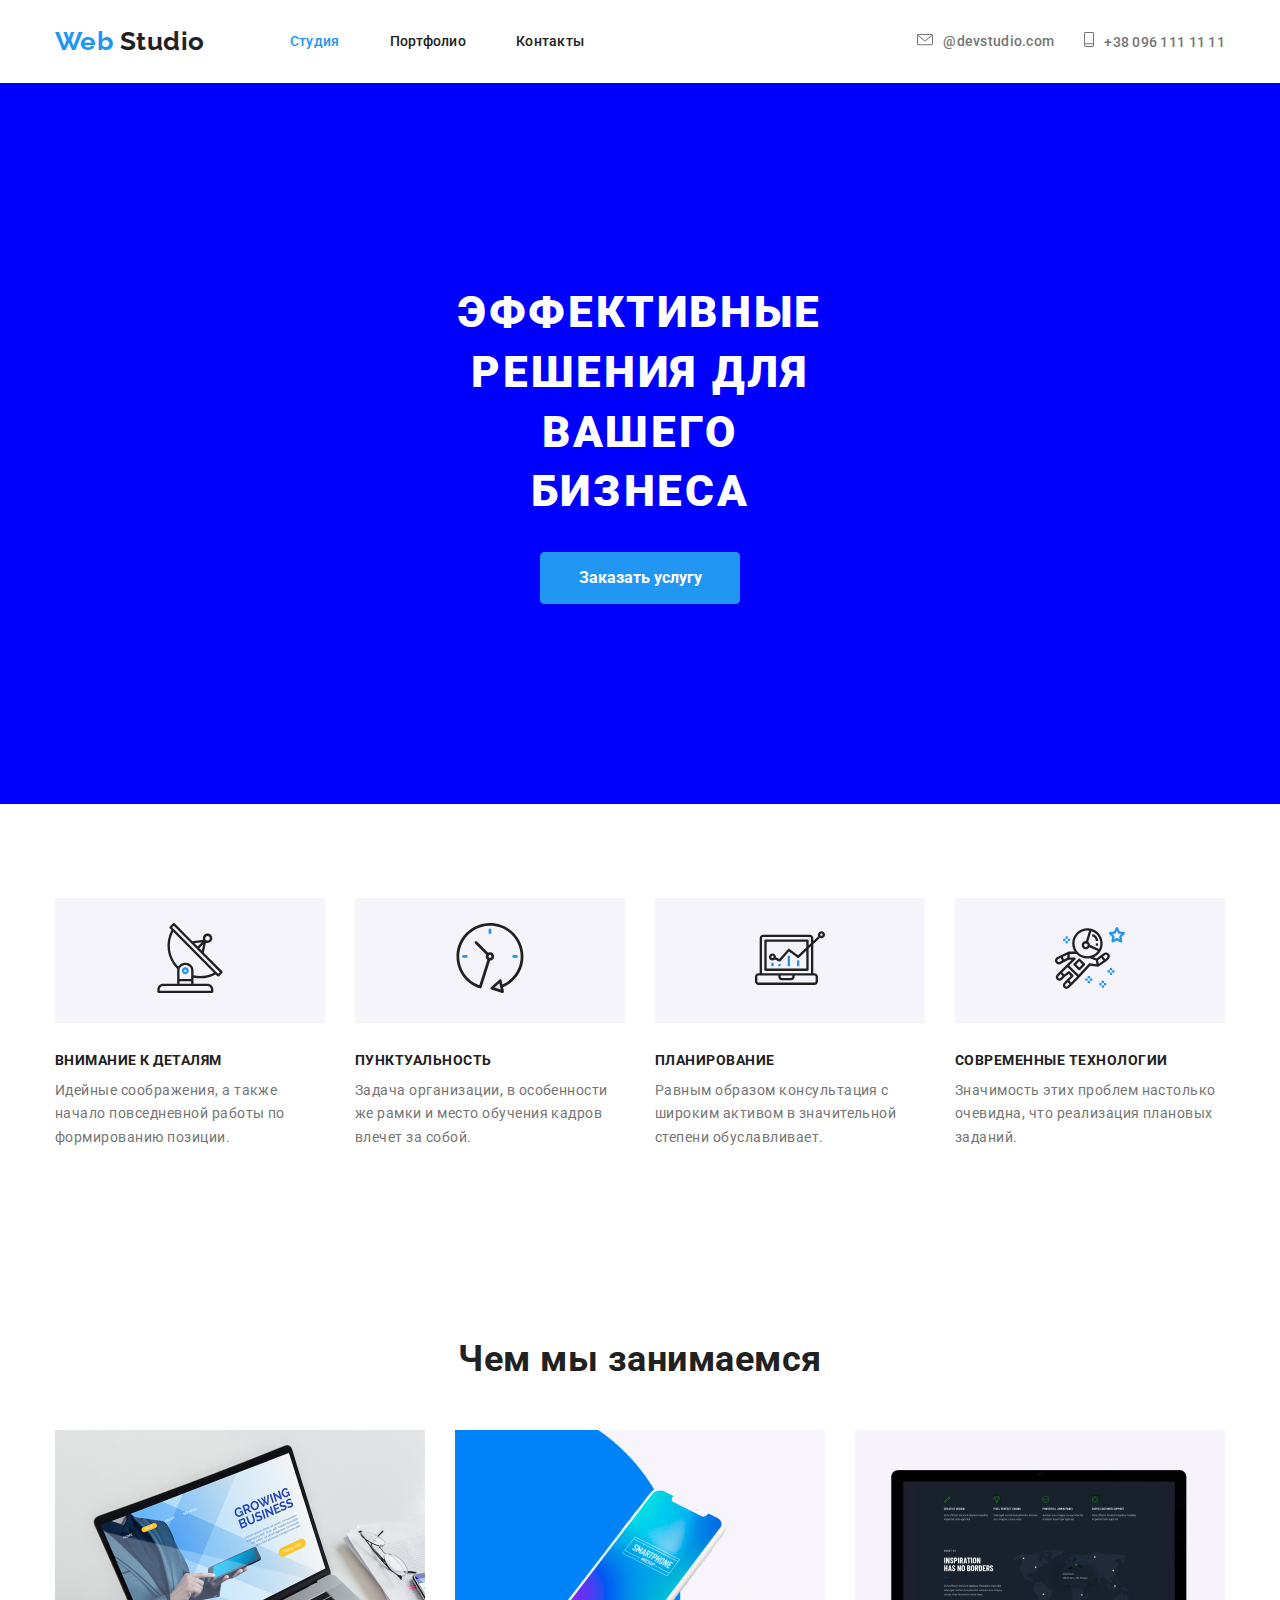
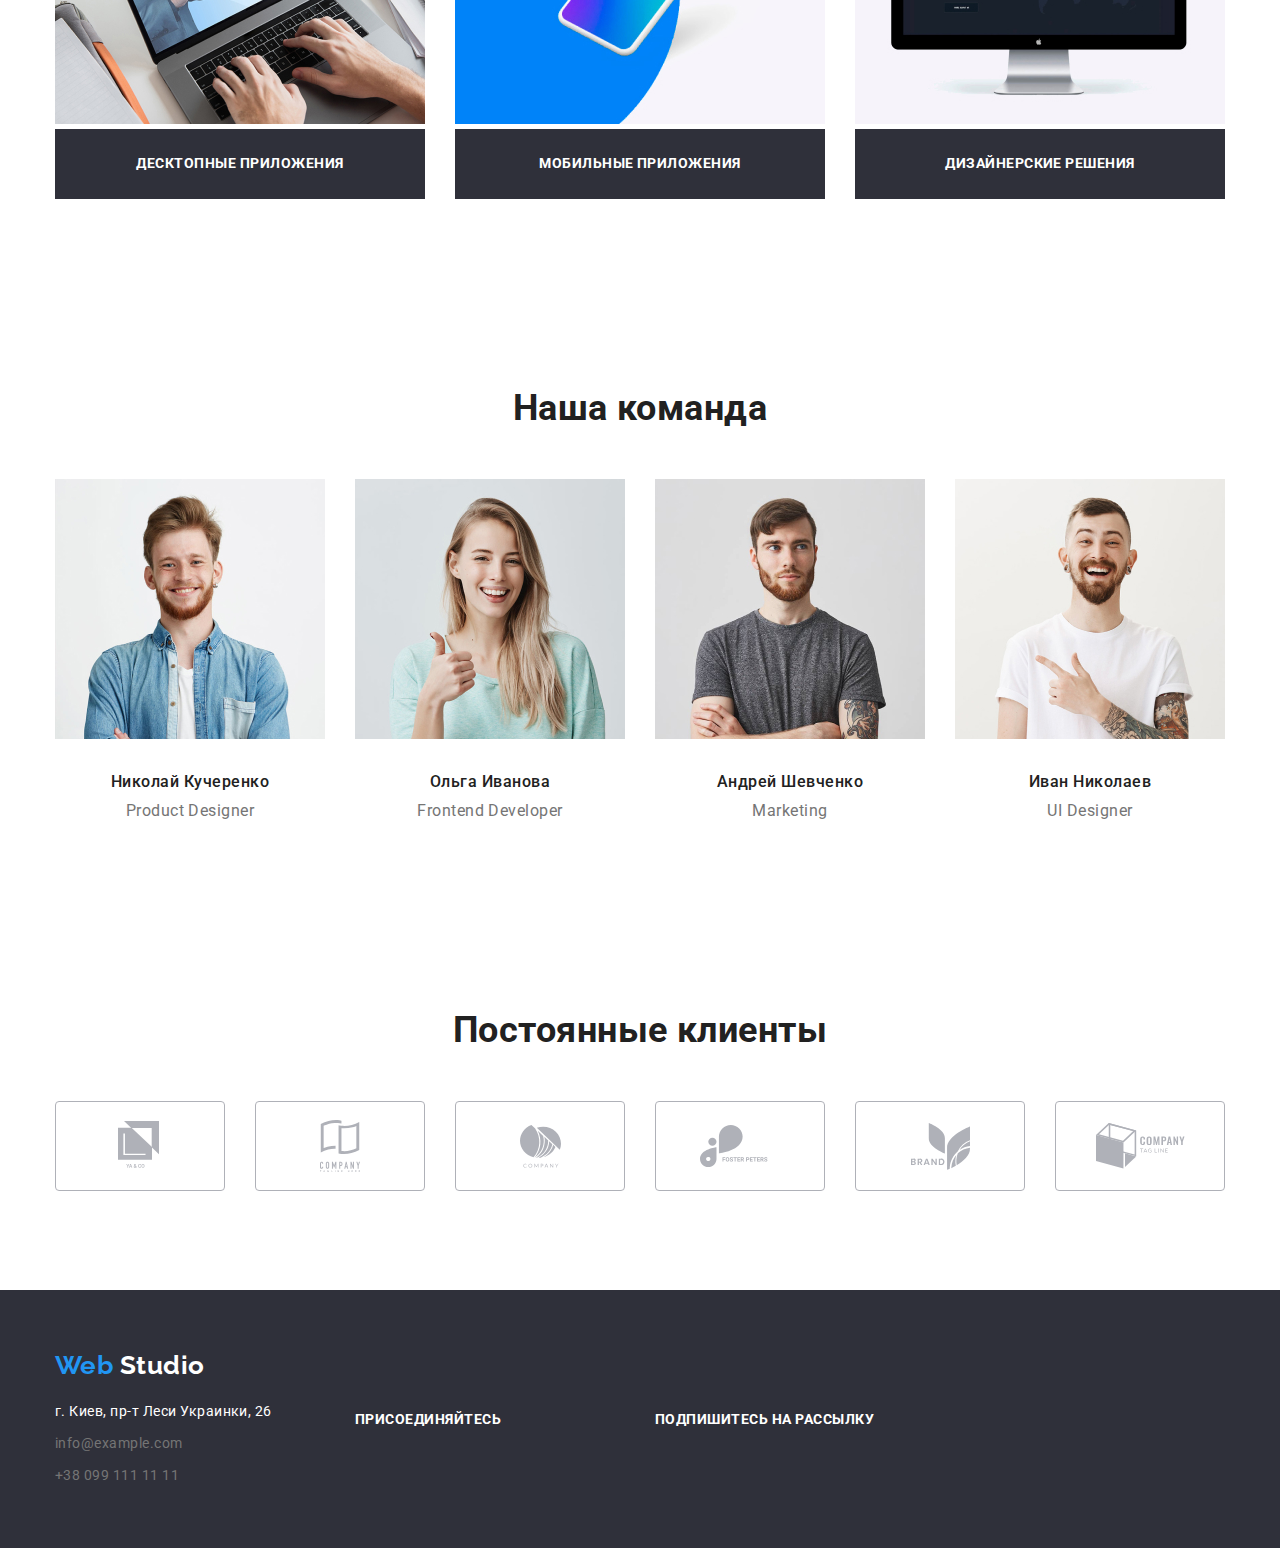
==== commit 0dcbe139: "3 home work" ====
--- a/index.html
+++ b/index.html
@@ -61,7 +61,7 @@
       </section>
       <section class="section advantages">
         <div class="container">
-          <h2 class="advantages-title">Наши качества</h2>
+          <h2 class="section-title visually-hidden">Наши качества</h2>
           <ul class="section-list">
             <li class="advantages-item">
               <div class="advantages-link">
@@ -258,8 +258,8 @@
     </main>
     <footer class="footer">
       <div class="container footer-blocks">
-        <div>
-          <a href="./index.html" class="logo"
+        <div class="footer-container">
+          <a href="./index.html" class="logo logo-footer"
             >Web <span class="logo-color-footer">Studio</span></a
           >
           <address class="footer-nav">
@@ -273,7 +273,7 @@
           </address>
         </div>
         <div>
-          <b class="footer-title">присоединяйтесь</b>
+          <b class="footer-title uppercase">присоединяйтесь</b>
           <ul>
             <li>
               <a
@@ -288,7 +288,7 @@
           </ul>
         </div>
         <div>
-          <b class="footer-title">Подпишитесь на рассылку</b>
+          <b class="footer-title uppercase">Подпишитесь на рассылку</b>
         </div>
       </div>
     </footer>
--- a/css/styles.css
+++ b/css/styles.css
@@ -23,7 +23,6 @@
   margin-bottom: 0px;
 }
 .section-list {
-  margin-top: 50px;
   display: flex;
   padding-left: 0px;
 }
@@ -49,11 +48,20 @@
   width: 1200px;
   padding-left: 15px;
   padding-right: 15px;
-  outline: 2px solid tomato;
 }
 .section {
   padding-top: 94px;
   padding-bottom: 94px;
+}
+.visually-hidden {
+  position: absolute !important;
+  clip: rect(1px 1px 1px 1px); /* IE6, IE7 */
+  clip: rect(1px, 1px, 1px, 1px);
+  padding: 0 !important;
+  border: 0 !important;
+  height: 1px !important;
+  width: 1px !important;
+  overflow: hidden;
 }
 
 /*site-nav*/
@@ -122,16 +130,18 @@
 .hero {
   letter-spacing: 0.06em;
   text-align: center;
+  max-width: 1600px;
+  margin-left: auto;
+  margin-right: auto;
+  padding: 200px 452px;
+  background-color: blue;
 }
 .hero-block {
   max-width: 696px;
-  display: inline-block;
-  padding-top: 200px;
-  padding-bottom: 200px;
-  background-color: blue;
+  display: block;
 }
 .hero .hero-title,
-.hero .hero-link {
+.hero .button {
   color: var(--white-title-text-color);
 }
 .hero .hero-title {
@@ -143,24 +153,25 @@
   text-transform: uppercase;
   letter-spacing: 0.06em;
 }
-.hero .button {
+.button {
+  color: var(--white-title-text-color);
+  background-color: var(--accent-color);
+  border: 1px solid var(--accent-color);
   margin-top: 30px;
-
+  display: inline-block;
+  text-decoration: none;
   font-weight: 700;
   font-size: 16px;
   line-height: 1.87;
-  border: 1px solid;
-}
-.button {
-  color: var(--white-title-text-color);
-  background-color: var(--accent-color);
-
-  display: inline-block;
-  text-decoration: none;
   border-radius: 4px;
   padding: 10px 32px;
   min-width: 200px;
 }
+.button:hover,
+.button:focus {
+  color: var(--accent-color);
+  background-color: var(--white-title-text-color);
+}
 .section-title {
   color: var(--title-text-color);
 
@@ -169,11 +180,7 @@
   line-height: 1.17;
   text-align: center;
   margin-top: 0px;
-  margin-bottom: 0px;
-}
-.section-title.skills {
-  margin-top: 0px;
-  margin-bottom: 0px;
+  margin-bottom: 50px;
 }
 .section.team-section {
   background-color: var(--portfolio-button);
@@ -282,6 +289,17 @@
 }
 
 /*footer*/
+.footer-container {
+  display: block;
+  margin-top: 60px;
+  margin-bottom: 60px;
+  font-size: 14px;
+  line-height: 1.71;
+}
+.logo-footer {
+  padding-bottom: 20px;
+  display: block;
+}
 .footer {
   background-color: var(--background-color-footer);
 }
@@ -313,11 +331,19 @@
   font-size: 14px;
   line-height: 1.71;
 }
+.footer-title.uppercase {
+  text-transform: uppercase;
+  font-weight: bold;
+  font-size: 14px;
+  line-height: 1.14;
+}
 .footer-adress {
   color: var(--primary-text-color);
   font-size: 14px;
   line-height: 1.71;
   text-decoration: none;
+  display: inline-block;
+  margin-top: 8px;
 }
 .socials-link:hover,
 .socials-link:focus {
@@ -325,6 +351,7 @@
 }
 
 /*portfolio*/
+
 .portfolio-page {
   padding-bottom: 94px;
 }
@@ -335,7 +362,7 @@
 }
 .button-list {
   padding-left: 0px;
-  padding-top: 94px;
+  padding-bottom: 34px;
   display: flex;
   justify-content: center;
 }
@@ -356,7 +383,6 @@
   margin-right: 8px;
 }
 .portfolio-list {
-  padding-top: 50px;
   padding-left: 0px;
   display: flex;
   flex-wrap: wrap;
@@ -377,6 +403,9 @@
   width: 370px;
   border: 1px solid var(--border-color-portfolio);
 }
+.portfolio-list-text {
+  padding: 20px 24px;
+}
 .portfolio-titles {
   color: var(--title-text-color);
 
@@ -386,17 +415,14 @@
   letter-spacing: 0.06em;
   margin-top: 0px;
   margin-bottom: 0px;
-  padding: 20px 24px 2px;
 }
 .portfolio-text {
   color: var(--portfolio-text);
-  font-weight: 700;
   font-size: 16px;
   line-height: 1.87;
   letter-spacing: 0.06em;
   margin-top: 0px;
   margin-bottom: 0px;
-  padding: 2px 24px 20px;
 }
 .portfolio-text-accent {
   color: var(--white-title-text-color);
